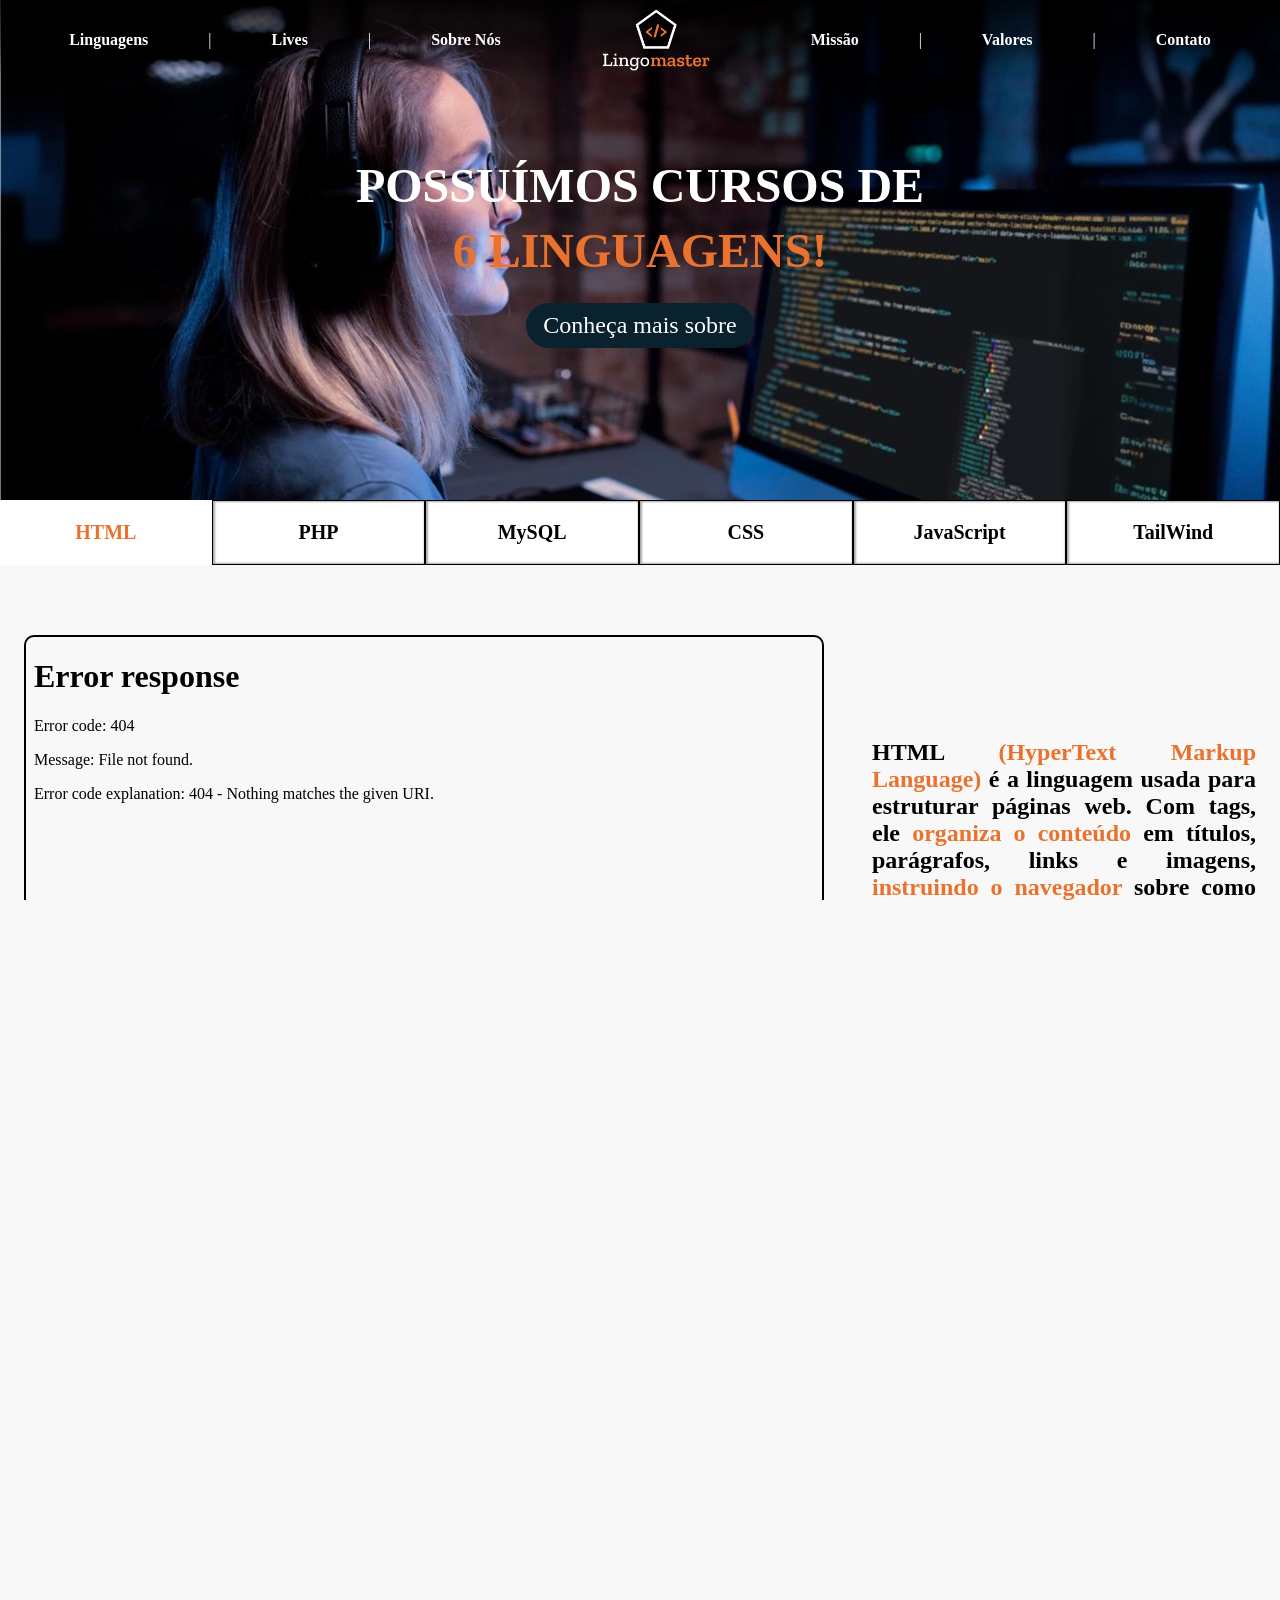
==== index.html @ 3419f37d "falta_algumas_coisas" ====
<!DOCTYPE html>
<html lang="pt-br">
<head>
    <meta charset="UTF-8">
    <meta name="viewport" content="width=device-width, initial-scale=1.0">
    <title>Lingomaster</title>

    <style>
        /* Centraliza o contêiner no centro da página */
        .divider-container {
            display: flex;
            align-items: center;
            justify-content: center;
            width: 80%;
            margin: 20px auto; /* Centraliza a div horizontalmente na página */
        }

        /* Estilo da linha para unir ao fundo laranja da div central */
        .line {
            flex-grow: 1;
            height: 8px;
            background-color: #E9732E; /* Cor laranja da linha */
            margin: 0 -40px; /* Sobrepõe um pouco a div central */
        }

        /* Estilo do losango arredondado no centro */
        .center-text {
            padding: 20px 70px;
            color: white;
            font-weight: bold;
            font-size: 1.5rem;
            background-color: #E9732E;
            text-align: center;
            white-space: nowrap;

            /* Reduz a margem para unir com a linha */
            margin-left: -4px;
            margin-right: -4px;

            /* Define o formato de losango arredondado */
            clip-path: polygon(15% 50%, 25% 15%, 75% 15%, 85% 50%, 75% 85%, 25% 85%);
            border-radius: 20px; /* Arredonda as bordas para suavizar as pontas */
        }
    </style>

    <link rel="stylesheet" href="css/home.css">
    <link rel="stylesheet" href="css/carrossel_image.css">
</head>
<body>

<header>
    <nav class="navbar">
        <ul class="nav-links">
            <li><a href="#linguagens">Linguagens</a></li>
            <li>|</li>
            <li><a href="#lives">Lives</a></li>
            <li>|</li>
            <li><a href="#sobre-nos">Sobre Nós</a></li>
            <li><a class="logo_nav" href="#home"><img src="images/Logo%20vertical%20dark%20background.png" alt="Logo"></a></li>
            <li><a href="#missao">Missão</a></li>
            <li>|</li>
            <li><a href="#valores">Valores</a></li>
            <li>|</li>
            <li><a href="#contato">Contato</a></li>
        </ul>
    </nav>
</header>

<main>
    <div class="carousel1-container">
        <div id="carousel1-slide">
            <div class="carousel1-item">
                <img src="images/image-1.png" alt="Image 1" class="carousel1-image">
                <h2 style="color: white; font-weight: bold; font-size: 300%">POSSUÍMOS CURSOS DE</h2>
                <p style="color: #E9732E; font-weight: bold; font-size: 300%">6 LINGUAGENS!</p>
                <button onclick="location.href='#linguagens'" style="color: white; background-color: #09222E; margin-top: 20px; border: 0.5px solid #09222E; border-radius: 40px; font-size: 150%">Conheça mais sobre</button>
            </div>
            <div class="carousel1-item">
                <img src="images/image-2.jpg" alt="Image 2" class="carousel1-image">
                <h2 style="color: white; font-weight: bold; font-size: 300%">NÃO PERCA TEMPO E APRENDA A</h2>
                <p style="color: white; font-weight: bold; font-size: 300%">PROGRAMAR JÁ</p>
                <button onclick="location.href='#contato'" style="color: black; background-color: white; margin-top: 20px; border: 0.5px solid white; border-radius: 40px; font-size: 150%">Entre em contato</button>
            </div>
            <div class="carousel1-item">
                <img src="images/image-3.jpg" alt="Image 3" class="carousel1-image">
                <h2 style="color: white; font-weight: bold; font-size: 300%">LIVE TODA TERÇA-FEIRA</h2>
                <p style="color: white; font-weight: bold; font-size: 300%">ÀS 19:00 NO NOSSO INSTAGRAM</p>
                <button onclick="location.href='#lives'" style="color: #E9732E; margin-top: 20px; font-size: 200%; text-decoration: underline; background-color: rgba(0, 0, 0, 0); border: none">Saiba mais</button>
            </div>
        </div>
    </div>

    <section id="linguagens">
        <div class="button-container">
            <button class="tech-button">HTML</button>
            <button class="tech-button">PHP</button>
            <button class="tech-button">MySQL</button>
            <button class="tech-button">CSS</button>
            <button class="tech-button">JavaScript</button>
            <button class="tech-button">TailWind</button>
        </div>

        <div class="container-cursos">
            <div class="cursos">
                <div class="curso-html">
                    <iframe src="videos/video-html.mp4"                            title="YouTube video player"
                            frameborder="0"
                            allow="accelerometer; autoplay; clipboard-write; encrypted-media; gyroscope; picture-in-picture; web-share"
                            referrerpolicy="strict-origin-when-cross-origin"
                            allowfullscreen>
                    </iframe>

                    <p>
                        <span>HTML</span> <span class="highlight">(HyperText Markup Language)</span> é a linguagem usada para estruturar páginas web. Com tags, ele <span class="highlight">organiza o conteúdo</span> em títulos, parágrafos, links e imagens, <span class="highlight">instruindo o navegador</span> sobre como exibir cada elemento. <span class="highlight">Trabalha junto com CSS</span>, para estilo, e <span class="highlight">JavaScript</span>, para interatividade.
                    </p>
                </div>
                <div class="curso-php">
                    <iframe src="videos/video-php.mp4"
                            title="YouTube video player"
                            frameborder="0"
                            allow="accelerometer; autoplay; clipboard-write; encrypted-media; gyroscope; picture-in-picture; web-share"
                            referrerpolicy="strict-origin-when-cross-origin"
                            allowfullscreen>
                    </iframe>

                    <p>
                        <span>PHP</span> <span class="highlight">(PHP: Hypertext Preprocessor)</span> é uma linguagem de programação amplamente usada para desenvolvimento web. Ela <span class="highlight">permite a criação de páginas dinâmicas</span>, interagindo com bancos de dados e manipulando dados do servidor. O PHP é <span class="highlight">executado no lado do servidor</span>, gerando HTML que é enviado para o navegador. Ele <span class="highlight">trabalha bem com MySQL</span> para armazenamento de dados e pode ser combinado com <span class="highlight">HTML, CSS e JavaScript</span> para criar aplicações web completas.
                    </p>
                </div>
                <div class="curso-mysql">
                    <iframe src="videos/video-mysql.mp4"
                            title="YouTube video player"
                            frameborder="0"
                            allow="accelerometer; autoplay; clipboard-write; encrypted-media; gyroscope; picture-in-picture; web-share"
                            referrerpolicy="strict-origin-when-cross-origin"
                            allowfullscreen>
                    </iframe>

                    <p>
                        <span>MySQL</span> <span class="highlight">(Structured Query Language)</span> é um sistema de gerenciamento de banco de dados relacional. Ele <span class="highlight">armazena e organiza dados</span>, permitindo consultas rápidas e eficientes. O MySQL é <span class="highlight">amplamente utilizado em aplicações web</span>, oferecendo suporte para grandes volumes de informações. Ele <span class="highlight">funciona bem com linguagens como PHP</span>, permitindo que sites dinâmicos sejam criados e gerenciados. Além disso, <span class="highlight">suporta comandos SQL</span> para manipulação e consulta de dados.
                    </p>
                </div>
                <div class="curso-css">
                    <iframe src="videos/video-css.mp4" title="YouTube video player" frameborder="0" allow="accelerometer; autoplay; clipboard-write; encrypted-media; gyroscope; picture-in-picture; web-share" referrerpolicy="strict-origin-when-cross-origin" allowfullscreen></iframe>
                    <p>
                        <span>CSS</span> <span class="highlight">(Cascading Style Sheets)</span> é a linguagem usada para <span class="highlight">estilizar páginas web</span>. Ele permite definir <span class="highlight">cores, fontes, espaçamentos e layouts</span>, separando a estrutura do conteúdo, definida em HTML, da apresentação visual. O CSS <span class="highlight">trabalha com seletores</span> para aplicar estilos a elementos específicos e <span class="highlight">suporta responsividade</span>, garantindo que o site seja exibido corretamente em diferentes dispositivos.
                    </p>
                </div>
                <div class="curso-javascript">
                    <iframe src="videos/video-js.mp4"
                            title="YouTube video player"
                            frameborder="0"
                            allow="accelerometer; autoplay; clipboard-write; encrypted-media; gyroscope; picture-in-picture; web-share"
                            referrerpolicy="strict-origin-when-cross-origin"
                            allowfullscreen>
                    </iframe>

                    <p>
                        <span>JavaScript</span> <span class="highlight">(JS)</span> é uma linguagem de programação que <span class="highlight">adiciona interatividade às páginas web</span>. Ele permite <span class="highlight">manipular o DOM</span>, respondendo a eventos como cliques e pressionamentos de tecla. JavaScript <span class="highlight">trabalha junto com HTML e CSS</span> para criar experiências web dinâmicas e <span class="highlight">suporta frameworks como React e Angular</span>, facilitando o desenvolvimento de aplicações complexas. Além disso, <span class="highlight">pode ser executado tanto no navegador quanto no servidor</span> com Node.js.
                    </p>
                </div>
                <div class="curso-tailwind">
                    <iframe src="videos/video-tailwind.mp4"
                            title="YouTube video player"
                            frameborder="0"
                            allow="accelerometer; autoplay; clipboard-write; encrypted-media; gyroscope; picture-in-picture; web-share"
                            referrerpolicy="strict-origin-when-cross-origin"
                            allowfullscreen>
                    </iframe>

                    <p>
                        <span class="highlight">Tailwind</span> é um <span class="highlight">framework    utilitário para CSS</span> que permite criar designs modernos diretamente no HTML. Ele <span class="highlight">oferece classes prontas</span> para estilizar elementos sem a necessidade de escrever CSS personalizado. Com Tailwind, você pode <span class="highlight">personalizar rapidamente layouts e estilos</span>, garantindo consistência e produtividade. Além disso, ele <span class="highlight">suporta temas customizáveis</span> e <span class="highlight">facilita a criação de interfaces responsivas</span>.
                    </p>
                </div>
            </div>
        </div>
    </section>


    <section id="lives">
        <div class="divider-container">
            <div class="line"></div>
            <div class="center-text" style="font-size: 240%">LIVES</div>
            <div class="line"></div>
        </div>

        <div class="carousel2-container">
            <button class="carousel2-btn prev" onclick="prevSlide2()">&#10094;</button>
            <div class="carousel2-slide" id="carouselSlide2"></div>
            <button class="carousel2-btn next" onclick="nextSlide2()">&#10095;</button>
        </div>
    </section>

    <section id="sobre-nos">
        <div class="section-header">
            <hr class="line-left">
            <h2>SOBRE NÓS</h2>
            <hr class="line-right">
        </div>

        <div class="image-fundadores">
            <div class="imagem-fundador">
                <img src="images/luis.JPG" alt="Luiz">
                <p>LUIZ</p>
            </div>

            <div class="imagem-preenchimento">
                <img src="images/Logo%20light%20background.png" alt="Preenchimento">
            </div>

            <div class="imagem-preenchimento2">
                <img src="images/Logo%20light%20background.png" alt="Preenchimento">
            </div>

            <div class="imagem-fundador2">
                <img src="images/gabriel.JPG" alt="Gabriel">
                <p>GABRIEL</p>
            </div>
        </div>

        <p class="irmaos-p">A <span class="highlight">Lingomaster</span> foi fundada pelos irmãos <span class="highlight"> Gabriel</span> e <span class="highlight"> Luiz </span>, unidos pela paixão pela tecnologia e pela missão de tornar a programação acessível a todos. O projeto <span class="highlight"> começou no Instagram </span>, onde compartilharam dicas e tutoriais, e hoje se expande para uma plataforma completa, oferecendo <span class="highlight">cursos, mentorias  </span> e <span class="highlight"> materiais exclusivos </span>. Mais do que uma escola de programação, a Lingomaster é uma comunidade dedicada ao <span class="highlight">desenvolvimento pessoal</span> e <span class="highlight">profissional</span>, promovendo o crescimento e a evolução contínua de seus membros em cada etapa da jornada.</p>
    </section>

    <section id="missao">
        <div class="missao-container">
            <div class="fundo-esquerda">
                <div class="seta-esquerda">
                    <span>&lt;</span>
                </div>
            </div>

            <h1 class="titulo-missao">MISSÃO</h1>

            <div class="fundo-direita">
                <div class="seta-direita">
                    <span>&gt;</span>
                </div>
            </div>
        </div>
        
        <div class="conteudo-missao">
            <div class="p-missao">
                <p>Na <span class="highlight">Ligonmaster</span> , nossa missão é <span class="highlight">capacitar alunos para o mercado</span> de tecnologia, oferecendo um aprendizado <span class="highlight">acessível e prático</span> que desenvolve habilidades técnicas e interpessoais. Buscamos ser <span class="highlight">referência no ensino de programação</span>, formando <span class="highlight">profissionais qualificados</span> e preparados para os desafios do futuro digital.</p>
            </div>
            <div class="div-img-missao">
                <img class='img-missao' src="images/image-misaso.jpg">
            </div>
        </div>

    </section>

    <section id="valores">
        <div class="valores-container">
            <div class="valor">
                <h2>Inovação</h2>
                <p>Sempre buscando novas formas de ensinar e adaptar as tecnologias mais recentes.</p>
            </div>

            <div class="valor">
                <h2>Qualidade</h2>
                <p>Comprometimento com a excelência no ensino, garantindo que nossos alunos adquiram conhecimentos sólidos.</p>
            </div>

            <div class="valor">
                <h2>Colaboração</h2>
                <p>Acreditamos no poder da troca de ideias e da cooperação entre alunos e professores.</p>
            </div>

            <div class="valor">
                <h2>Acessibilidade</h2>
                <p>Tornar a educação em programação disponível para todos, independentemente do nível de conhecimento prévio.</p>
            </div>

            <div class="valor">
                <h2>Respeito</h2>
                <p>Valorizamos o respeito mútuo e a diversidade de ideias em nossas comunidades de aprendizado.</p>
            </div>
        </div>
    </section>

    <section id="depoimentos">
        <div class="banner-depoimentos">
            <h1>DEPOIMENTOS</h1>
        </div>

        <div class="navegacao-carrossel">
            <button class="prev" onclick="moverCarrossel(-1)">&#10094;</button>
            <div class="carrossel-container">
                <div class="carrossel">
                    <div class="item">
                        <h3>Manuella Koiama Fujino</h3>
                        <hr>
                        <p>Lorem ipsum dolor sit amet, consectetur adipiscing elit. In tempor ut magna non scelerisque. Nunc eleifend massa id lorem laoreet, a bibendum quam ultricies. Nam volutpat consequat condimentum. Pellentesque placerat nunc orci, at maximus ex vulputate non.</p>
                    </div>
                    <div class="item">
                        <h3>Yuri Alberto</h3>
                        <hr>
                        <p>Lorem ipsum dolor sit amet, consectetur adipiscing elit. In tempor ut magna non scelerisque. Nunc eleifend massa id lorem laoreet, a bibendum quam ultricies. Nam volutpat consequat condimentum. Pellentesque placerat nunc orci, at maximus ex vulputate non.</p>
                    </div>
                    <div class="item">
                        <h3>Victor Coronado</h3>
                        <hr>
                        <p>Lorem ipsum dolor sit amet, consectetur adipiscing elit. In tempor ut magna non scelerisque. Nunc eleifend massa id lorem laoreet, a bibendum quam ultricies. Nam volutpat consequat condimentum. Pellentesque placerat nunc orci, at maximus ex vulputate non.</p>
                    </div>
                    <div class="item">
                        <h3>João Silva</h3>
                        <hr>
                        <p>Lorem ipsum dolor sit amet, consectetur adipiscing elit. In tempor ut magna non scelerisque. Nunc eleifend massa id lorem laoreet, a bibendum quam ultricies. Nam volutpat consequat condimentum. Pellentesque placerat nunc orci, at maximus ex vulputate non.</p>
                    </div>
                    <div class="item">
                        <h3>Ana Pereira</h3>
                        <hr>
                        <p>Lorem ipsum dolor sit amet, consectetur adipiscing elit. In tempor ut magna non scelerisque. Nunc eleifend massa id lorem laoreet, a bibendum quam ultricies. Nam volutpat consequat condimentum. Pellentesque placerat nunc orci, at maximus ex vulputate non.</p>
                    </div>
                    <div class="item">
                        <h3>Carlos Eduardo</h3>
                        <hr>
                        <p>Lorem ipsum dolor sit amet, consectetur adipiscing elit. In tempor ut magna non scelerisque. Nunc eleifend massa id lorem laoreet, a bibendum quam ultricies. Nam volutpat consequat condimentum. Pellentesque placerat nunc orci, at maximus ex vulputate non.</p>
                    </div>
                    <div class="item">
                        <h3>Mariana Lima</h3>
                        <hr>
                        <p>Lorem ipsum dolor sit amet, consectetur adipiscing elit. In tempor ut magna non scelerisque. Nunc eleifend massa id lorem laoreet, a bibendum quam ultricies. Nam volutpat consequat condimentum. Pellentesque placerat nunc orci, at maximus ex vulputate non..</p>
                    </div>
                </div>
            </div>
            <button class="next" onclick="moverCarrossel(1)">&#10095;</button>
        </div>
    </section>
</main>

<footer class="footer">
    <section id="contato">
        <div class="footer-container">
            <div class="contact-box">
                <div class="contact-item">
                    <img src="images/email-icon.png" alt="Email Icon" class="contact-icon">
                    <div>
                        <h4 class="contact-title">E-MAIL</h4>
                        <p class="contact-text">lingomaster@jrfei.com.br</p>
                    </div>
                </div>
                <div class="divider"></div>
                <div class="contact-item">
                    <img src="images/instagram-icon.png" alt="Instagram Icon" class="contact-icon">
                    <div>
                        <h4 class="contact-title">INSTAGRAM</h4>
                        <p class="contact-text">@lingomaster</p>
                    </div>
                </div>
            </div>
            <div class="footer-bottom">
                <p class="footer-rights">Todos os direitos reservados à Lingoamaster</p>
                <span class="footer-credit">Desenvolvido por <strong>JRFEI</strong></span>
                <img src="images/logojrfei.png">
            </div>

            <div class="footer-lock">
                <a href="pages/login.html"><img src="images/cadeado.png" alt="Ícone de Cadeado"></a>
            </div>
        </div>
    </section>
</footer>


<script src="javascript/carrossel.js" defer></script>
<script src="javascript/carrosel_image.js"></script>
<script src="javascript/onclick.js"></script>
<script src="javascript/animated.js"></script>
<script src="javascript/irmaos_animations.js"></script>
</body>
</html>
---- css/home.css ----
* {
    margin: 0;
    padding: 0;
    box-sizing: border-box;
    font-family: "Zilla Slab", serif;
}

p{
    font-size: 24px;
    color: black;
    text-align: justify ;
    font-weight: bold;
}

.highlight {
    color: #E9732E;
    font-weight: bold;
}

html, body {
    height: 100%;
    overflow-x: hidden;
}

/* Header e Navbar */
header {
    width: 100%;
    z-index: 10;
    background: linear-gradient(to bottom, rgba(0, 0, 0, 0.8), rgba(0, 0, 0, 0.5), rgba(0, 0, 0, 0));
    color: white;
    display: flex;
    justify-content: center;
    align-items: center;
    height: 80px; /* Altura fixa do header */
    position: fixed; /* Define o header como fixo para sobrepor o carrossel */
    top: 0;
}

.navbar {
    display: flex;
    justify-content: center;
    align-items: center;
    width: 100%;
}

.nav-links {
    display: flex;
    justify-content: center;
    align-items: center;
    list-style: none;
    gap: 20px;
}

.nav-links li {
    display: flex;
    align-items: center;
    margin-left: 20px;
    margin-right: 20px;
}

.nav-links a {
    color: white;
    text-decoration: none;
    font-weight: bold;
    padding: 0;
    transition: color 0.3s;
}

.nav-links a:hover {
    color: #ddd;
}

.logo_nav {
    display: flex;
    align-items: center;
    margin: 0 15px;
}

.logo_nav img {
    height: 160px;
    vertical-align: middle;
}

/* Carrossel 1 */
.carousel1-container {
    position: relative;
    width: 100vw;
    height: 500px; /* Ajusta altura para compensar o header fixo */
    overflow: hidden;
    display: flex;
    align-items: center;
    justify-content: center;
}

#carousel1-slide {
    display: flex;
    width: 100%;
    height: 500px;
    transition: transform 0.5s ease;
}

.carousel1-item {
    min-width: 100%;
    height: 100%;
    display: flex;
    flex-direction: column;
    align-items: center;
    justify-content: center;
    position: relative;
    text-align: center;
}

.carousel1-image {
    width: 100%;
    height: 100%;
    object-fit: cover;
    position: absolute;
    top: 0;
    left: 0;
    z-index: -1;
}

.carousel1-item h2,
.carousel1-item p {
    position: relative;
    z-index: 1;
    color: white;
    margin: 5px 0;
}

.carousel1-item h2 {
    font-size: 1.8rem;
}

.carousel1-item p {
    font-size: 1rem;
    max-width: 80%;
}

.carousel1-item button {
    padding: 8px 16px;
    cursor: pointer;
    transition: background-color 0.3s ease;
}

.carousel1-item button:hover {
    background-color: #ddd;
}

/* Botões de navegação do Carrossel 1 */
.carousel1-btn {
    position: absolute;
    top: 50%;
    transform: translateY(-50%);
    background-color: rgba(0, 0, 0, 0.5);
    border: none;
    color: white;
    font-size: 24px;
    cursor: pointer;
    padding: 10px;
    border-radius: 50%;
    z-index: 10;
}

.carousel1-btn.prev {
    left: 10px;
}

.carousel1-btn.next {
    right: 10px;
}

.carousel1-btn:hover {
    background-color: rgba(0, 0, 0, 0.8);
}

/* Outros Estilos */
.button-container {
    display: flex;
    width: 100%;
}

.tech-button {
    flex: 1;
    padding: 20px 0;
    background-color: white;
    color: black;
    font-size: 20px;
    font-weight: bold;
    text-align: center;
    cursor: pointer;
    transition: background-color 0.5s;
    border: 1px solid black;
    box-shadow: inset 1px 0 2px 1px darkgray;
}

.tech-button.active {
    color: #E9732E;
    border: none;
    box-shadow: none;
}

@media (max-width: 768px) {
    .navbar {
        flex-direction: column;
    }
    .nav-links {
        flex-direction: column;
        margin: 10px 0;
    }
    .nav-links li {
        margin: 5px 0;
    }
    .logo_nav img {
        margin: 15px 0;
    }
}

/* Estilos para cursos */
.container-cursos {
    width: 100%;
    height: 450px;
    margin-top: 70px;
    margin-bottom: 70px;
}

.curso-html,
.curso-php,
.curso-mysql,
.curso-css,
.curso-javascript,
.curso-tailwind {
    display: flex;
    justify-content: space-around;
    text-align: center;
    align-items: center;
}

.curso-html p,
.curso-php p,
.curso-mysql p,
.curso-css p,
.curso-javascript p,
.curso-tailwind p {
    width: 30%;
}

/* Estilos do iframe */
iframe {
    border: 2px solid black;
    border-radius: 10px;
    width: 800px;
    height: 450px;
}

body {
    font-family: Arial, sans-serif;
    margin: 0;
    padding: 0;
    background-color: #f5f5f5;
}

.section-header {
    display: flex;
    align-items: center;
    justify-content: center;
    background-color: white;
    padding: 20px;
    text-align: center;
}

.section-header h2 {
    font-size: 36px;
    font-weight: bold;
    margin: 0 20px;
    color: #000;
}

.line-left, .line-right {
    height: 8px;
    width: 37%;
    border: 2px solid #E9732E;
    background-color: #E9732E;
    margin: 0;
}

.line-left {
    margin-right: 10px;
}

.line-right {
    margin-left: 10px;
}

.image-fundadores {
    display: flex;
    justify-content: space-between;
    align-items: flex-start;
    padding: 0;
    margin: 0;
    width: 100%;
}

.imagem-fundador, .imagem-fundador2 {
    text-align: center;
    width: 50%; /* Cada imagem ocupa 50% inicialmente */
    position: relative;
    transition: width 0.8s ease-in-out, opacity 0.8s ease-in-out; /* Suaviza largura e opacidade */
    overflow: hidden;
}

.imagem-fundador img, .imagem-fundador2 img {
    width: 100%;
    height: 600px; /* Altura fixa */
    object-fit: cover; /* Evita distorção */
}

.imagem-fundador p, .imagem-fundador2 p {
    position: relative;
    top: -120px;
    font-size: 65px;
    font-weight: bold;
    color: white;
    display: inline-block;
}

.imagem-preenchimento, .imagem-preenchimento2 {
    width: 0%; /* Inicialmente não ocupa espaço */
    overflow: hidden;
    transition: width 0.8s ease-in-out, opacity 0.8s ease-in-out; /* Suaviza expansão e desaparecimento */
    opacity: 0; /* Invisível inicialmente */
}

.imagem-preenchimento img, .imagem-preenchimento2 img {
    width: 100%;
    height: 600px;
    object-fit: cover;
}

.imagem-fundador.hidden, .imagem-fundador2.hidden {
    opacity: 0; /* Esconde a imagem oposta */
    pointer-events: none; /* Remove a interação */
    transition: opacity 0.8s ease-in-out; /* Suaviza desaparecimento */
}

.imagem-fundador.expanded, .imagem-fundador2.expanded {
    width: 100%; /* Expande a imagem focada */
}

.imagem-preenchimento.active, .imagem-preenchimento2.active {
    width: 50%; /* Preenche o lado oposto */
    opacity: 1; /* Torna visível suavemente */
}

.irmaos-p{
    display: block;
    position: relative;
    width: 80%;
    text-align: justify;
    font-weight: bold;
    font-size: 24px;
    left: 10%;
}

/* Contêiner principal */
.missao-container {
    display: flex;
    align-items: center;
    justify-content: center;
    width: 100%;
    margin-top: 50px;
    position: relative;
}

/* Fundo preto da esquerda */
.fundo-esquerda {
    background-color: black;
    width: 20%; /* Largura ajustável do fundo preto da esquerda */
    height: 60px; /* Altura do fundo preto */
    display: flex;
    align-items: center;
    justify-content: end;
}

/* Fundo preto da direita */
.fundo-direita {
    background-color: black;
    width: 60%; /* Largura ajustável do fundo preto da direita */
    height: 60px; /* Altura do fundo preto */
    display: flex;
    align-items: center;
    justify-content: start;
}

/* Estilo do título */
.titulo-missao {
    font-size: 85px;
    font-weight: bold;
    color: black; /* Cor do texto do título */
    text-align: center;
}

/* Estilo das setas */
.seta-direita span {
    color: #E9732E; /* Cor laranja das setas */
    font-size: 30px; /* Tamanho das setas */
    font-weight: bold;
    margin-left: 30px;
}

.seta-esquerda span{
    color: #E9732E; /* Cor laranja das setas */
    font-size: 30px; /* Tamanho das setas */
    font-weight: bold;
    margin-right: 30px;
}

.conteudo-missao {
    display: flex; /* Alinha elementos lado a lado */
    align-items: center; /* Centraliza verticalmente */
    justify-content: center; /* Centraliza horizontalmente o conjunto */
    margin: -54px -28px -64px;
}

.conteudo-missao div {
    display: flex;
    justify-content: center;
}

.conteudo-missao p{
    text-align: justify;
    width: 70%;
}

.p-missao{
    width: 60%;
}

.div-img-missao {
    display: flex;
    justify-content: center;
    align-items: center;
}

.img-missao {
    width: 100%;
    height: 450px;
    border-radius: 0 0 0 210px;
    object-fit: cover; /* Garante que a imagem preencha o contêiner sem distorção */
}

body {
    font-family: 'Arial', sans-serif;
    margin: 0;
    padding: 0;
    background-color: #f8f8f8;
}

.valores-container {
    width: 80%;
    margin: 5% auto;
}

.valor {
    display: flex;
    justify-content: space-between;
    align-items: flex-start;
    padding: 20px 0;
    border-bottom: 6px solid black; /* Linha horizontal entre os blocos */
}

.valor h2 {
    font-size: 3rem;
    font-weight: bold;
    margin: 0;
}

.valor p {
    max-width: 60%;
    text-align: justify;
    font-size: 1.7rem;
    margin: 0;
    line-height: 1.5;
}

.banner-depoimentos {
    background-color: #09222E; /* Cor de fundo */
    color: white; /* Cor do texto */
    text-align: center; /* Centraliza o texto */
    padding: 20px 0; /* Espaçamento vertical */
    font-family: Arial, sans-serif; /* Fonte */
    margin-bottom: 30px;
}

.banner-depoimentos h1 {
    font-size: 3rem; /* Tamanho do texto */
    font-weight: bold; /* Deixa o texto em negrito */
    margin: 0; /* Remove margens */
}

.navegacao-carrossel {
    display: flex;
    align-items: center;
    justify-content: center;
    position: relative;
    width: 100%;
    max-width: 960px;
    margin: 0 auto;
}

.navegacao-carrossel {
    display: flex;
    align-items: center;
    justify-content: center;
    position: relative;
    width: 100%;
    max-width: 960px;
    margin: 0 auto;
}

.carrossel-container {
    overflow: hidden; /* Garante que apenas 3 itens sejam visíveis */
    padding: 40px 0;
    border-radius: 12px;
    box-shadow: 0 4px 10px rgba(0, 0, 0, 0.1);
    width: 100%;
}

.carrossel {
    display: flex;
    transition: transform 0.5s ease-in-out;
    gap: 20px; /* Espaçamento uniforme entre os itens */
    padding-left: calc((100% - (300px * 3 + 40px)) / 2); /* Centraliza os itens */
    padding-right: calc((100% - (300px * 3 + 40px)) / 2); /* Garante a mesma margem à direita */
}

.item {
    flex: 0 0 300px; /* Largura fixa para cada item */
    text-align: center;
    padding: 20px;
    background-color: #ffffff;
    border: solid black 5px;
    transition: transform 0.5s ease, opacity 0.5s ease;
}

/* Botões de navegação */
.prev, .next {
    background-color: #09222E;
    color: white;
    font-size: 1.5rem;
    border: none;
    padding: 10px;
    cursor: pointer;
    position: absolute;
    top: 50%;
    transform: translateY(-50%);
    z-index: 10;
    border-radius: 50%;
    width: 40px;
    height: 40px;
    display: flex;
    align-items: center;
    justify-content: center;
    transition: background-color 0.3s;
}

.prev {
    left: -60px; /* Fora do contêiner à esquerda */
}

.next {
    right: -60px; /* Fora do contêiner à direita */
}

hr{
    color: black;
    background-color: black;
    height: 6px;
}

.footer {
    background: linear-gradient(180deg, #09222E 0%, #000000 100%);
    color: #ffffff;
    padding: 40px 20px;
    text-align: center;
    font-family: Arial, sans-serif;
    margin-top: 40px;
}

.footer-container {
    max-width: 960px;
    margin: 0 auto;
}

/* Bloco de contato (E-mail e Instagram) */
.contact-box {
    display: flex;
    justify-content: space-between;
    align-items: center;
    padding: 20px 120px;
    border-radius: 12px;
    margin-bottom: 20px;
}

.contact-item {
    display: flex;
    align-items: center;
}

.contact-icon {
    width: 40px;
    height: 40px;
    margin-right: 15px;
}

.contact-title {
    font-size: 16px;
    font-weight: bold;
    margin: 0;
}

.contact-text {
    font-size: 14px;
    margin: 0;
    color: #d1d5db;
}

.divider {
    height: 50px;
    width: 1px;
    background-color: rgba(255, 255, 255, 0.2);
}

/* Footer inferior com créditos */
.footer-bottom {
    display: flex;
    justify-content: center; /* Centraliza os itens horizontalmente */
    align-items: center; /* Centraliza os itens verticalmente */
    gap: 15px; /* Espaçamento uniforme entre todos os itens */
    color: white;
    font-size: 14px;
    border-top: 1px solid rgba(255, 255, 255, 0.2);
    padding-top: 10px;
}

.footer-rights {
    margin: 0;
}

.footer-credit {
    font-size: 14px;
}

.footer-credit strong {
    color: #ffffff;
}

.footer-bottom img {
    width: 30px; /* Ajusta o tamanho do logotipo */
    height: auto;
    margin: 0;
}

footer p {
    color: white;
}

/* Fundo degradê do footer */
.footer {
    background: linear-gradient(180deg, #09222E 0%, #000000 100%);
    color: #ffffff;
    padding: 40px 20px;
    text-align: center;
    font-family: Arial, sans-serif;
    margin-top: 40px;
    position: relative; /* Para posicionamento absoluto do cadeado funcionar */
}

.footer-container {
    max-width: 960px;
    margin: 0 auto;
}

/* Ícone de cadeado fixo no canto inferior direito do footer */
.footer-lock {
    position: absolute; /* Posiciona dentro do footer */
    bottom: 20px; /* Distância da parte inferior do footer */
    right: 20px; /* Distância da borda direita do footer */
    width: 60px;
    height: 60px;
    background-color: #09222E; /* Fundo escuro com transparência */
    border-radius: 50%; /* Forma circular */
    display: flex;
    align-items: center;
    justify-content: center;
    text-decoration: none; /* Remove sublinhado do link */
    z-index: 10; /* Garante que o ícone fique acima de outros elementos do footer */
    transition: background-color 0.3s ease;
}

.footer-lock:hover {
    background-color: white; /* Fundo escurece ao passar o mouse */
}

.footer-lock img {
    width: 30px; /* Ajusta o tamanho do ícone */
    height: auto;
}

/* Outros estilos já definidos permanecem iguais */
.contact-box { /* Estilo existente */ }
.footer-bottom { /* Estilo existente */ }
---- css/carrossel_image.css ----
/* Centraliza e estiliza o contêiner do carrossel 2 */
.carousel2-container {
    position: relative;
    width: 100vw;
    height: 45vw;
    overflow: hidden;
    display: flex;
    align-items: center;
    justify-content: center;
}

/* Área de slides do carrossel 2 */
.carousel2-slide {
    display: flex;
    width: 100%;
    height: 100%;
    transition: transform 0.5s ease;
}

/* Slide individual do carrossel 2 */
.carousel2-item {
    min-width: 100%;
    height: 100%;
    display: flex;
    flex-direction: column;
    align-items: center;
    justify-content: center;
    position: relative;
    text-align: center;
}

.carousel2-image {
    width: 100%;
    height: 100%;
    object-fit: cover;
    position: absolute;
    top: 0;
    left: 0;
    z-index: -1;
}

.carousel2-item h2,
.carousel2-item p {
    position: relative;
    z-index: 1;
    color: white;
    margin: 5px 0;
}

.carousel2-item h2 {
    font-size: 1.8rem;
}

.carousel2-item p {
    font-size: 1rem;
    max-width: 80%;
}

.carousel2-item button {
    padding: 8px 16px;
    cursor: pointer;
    transition: background-color 0.3s ease;
}

.carousel2-item button:hover {
    background-color: #ddd;
}

/* Botões de navegação do carrossel 2 */
.carousel2-btn {
    position: absolute;
    top: 50%;
    transform: translateY(-50%);
    background-color: rgba(0, 0, 0, 0.5);
    border: none;
    color: white;
    font-size: 24px;
    cursor: pointer;
    padding: 10px;
    border-radius: 50%;
    z-index: 10;
}

.carousel2-btn.prev {
    left: 10px;
}

.carousel2-btn.next {
    right: 30px;
}

.carousel2-btn:hover {
    background-color: rgba(0, 0, 0, 0.8);
}
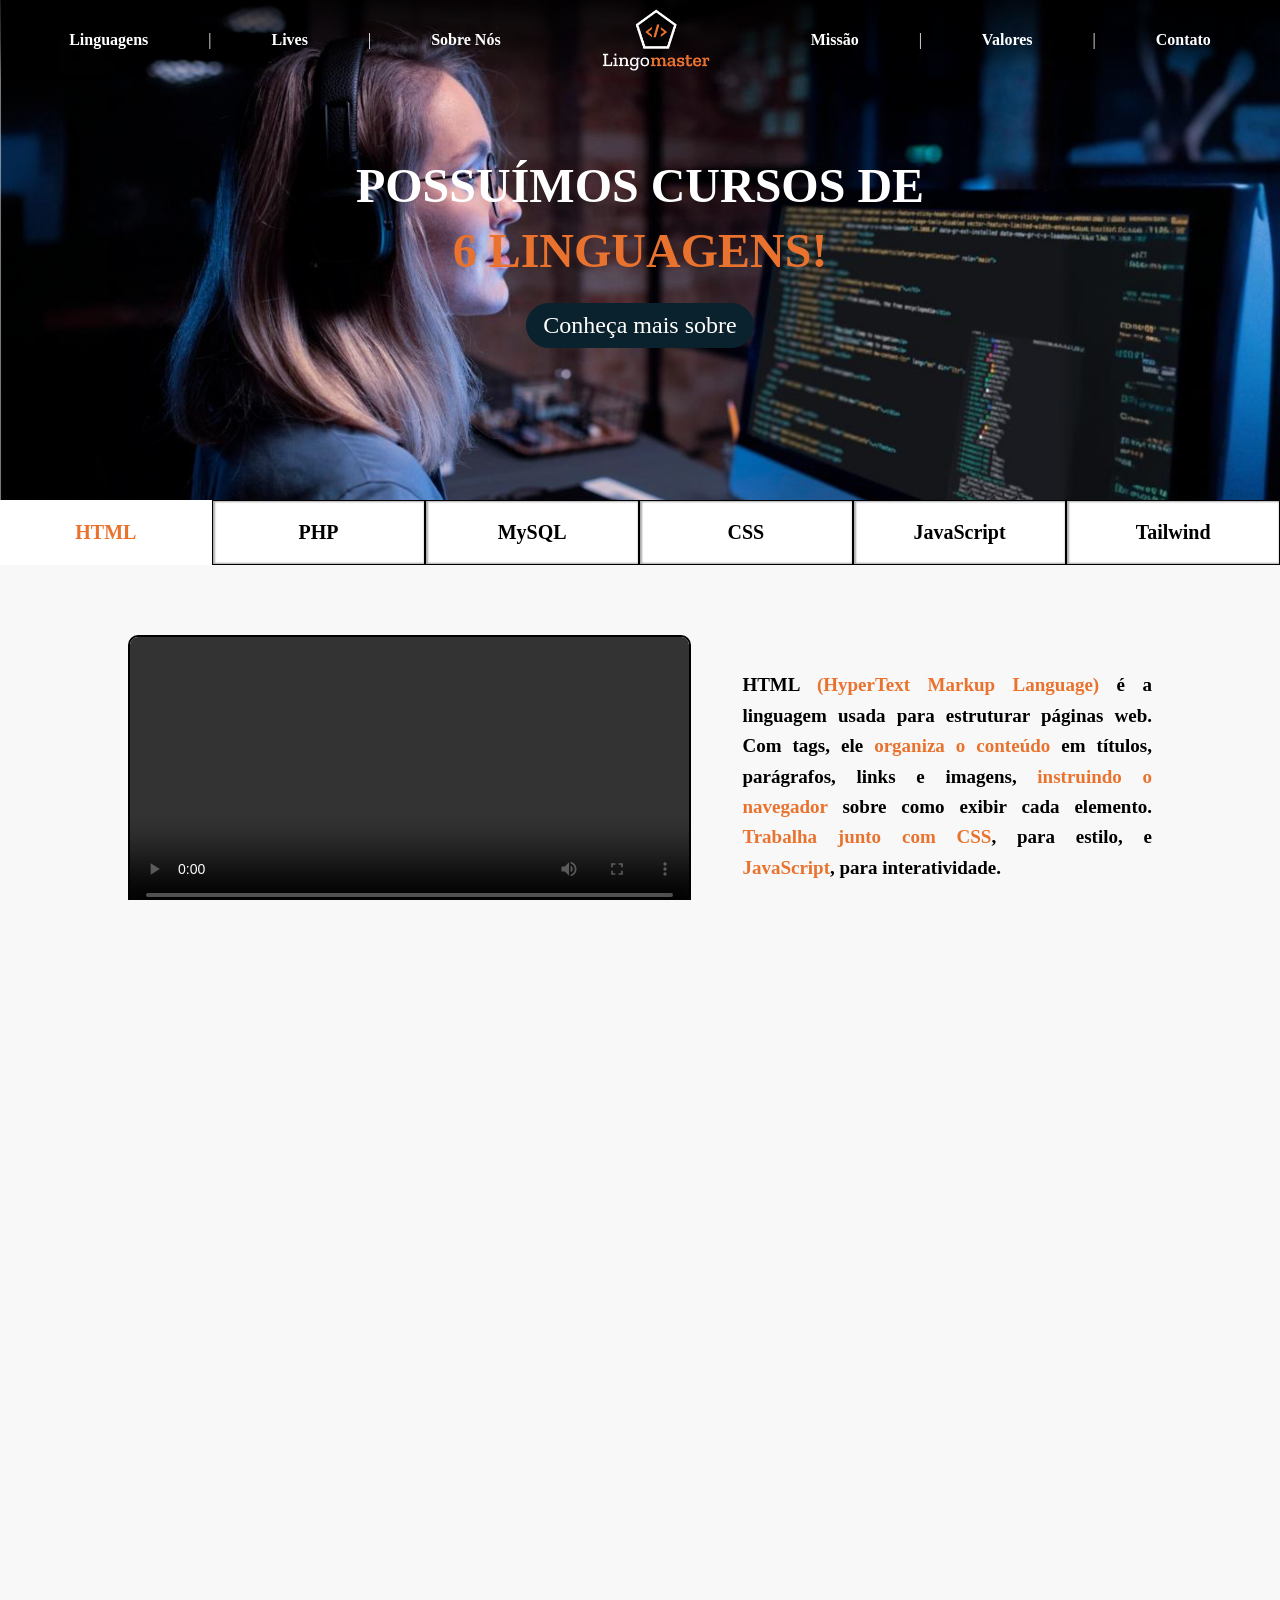
==== commit cf41f4b8: "final_tst" ====
--- a/index.html
+++ b/index.html
@@ -92,90 +92,78 @@
 
     <section id="linguagens">
         <div class="button-container">
-            <button class="tech-button">HTML</button>
+            <button class="tech-button active">HTML</button>
             <button class="tech-button">PHP</button>
             <button class="tech-button">MySQL</button>
             <button class="tech-button">CSS</button>
             <button class="tech-button">JavaScript</button>
-            <button class="tech-button">TailWind</button>
+            <button class="tech-button">Tailwind</button>
         </div>
 
         <div class="container-cursos">
             <div class="cursos">
                 <div class="curso-html">
-                    <iframe src="videos/video-html.mp4"                            title="YouTube video player"
-                            frameborder="0"
-                            allow="accelerometer; autoplay; clipboard-write; encrypted-media; gyroscope; picture-in-picture; web-share"
-                            referrerpolicy="strict-origin-when-cross-origin"
-                            allowfullscreen>
-                    </iframe>
-
+                    <video controls>
+                        <source src="videos/video-html.mp4" type="video/mp4">
+                        Seu navegador não suporta o elemento de vídeo.
+                    </video>
                     <p>
                         <span>HTML</span> <span class="highlight">(HyperText Markup Language)</span> é a linguagem usada para estruturar páginas web. Com tags, ele <span class="highlight">organiza o conteúdo</span> em títulos, parágrafos, links e imagens, <span class="highlight">instruindo o navegador</span> sobre como exibir cada elemento. <span class="highlight">Trabalha junto com CSS</span>, para estilo, e <span class="highlight">JavaScript</span>, para interatividade.
                     </p>
                 </div>
-                <div class="curso-php">
-                    <iframe src="videos/video-php.mp4"
-                            title="YouTube video player"
-                            frameborder="0"
-                            allow="accelerometer; autoplay; clipboard-write; encrypted-media; gyroscope; picture-in-picture; web-share"
-                            referrerpolicy="strict-origin-when-cross-origin"
-                            allowfullscreen>
-                    </iframe>
-
+
+                <div class="curso-php" style="display: none;">
+                    <video controls>
+                        <source src="videos/video-php.mp4" type="video/mp4">
+                        Seu navegador não suporta o elemento de vídeo.
+                    </video>
                     <p>
                         <span>PHP</span> <span class="highlight">(PHP: Hypertext Preprocessor)</span> é uma linguagem de programação amplamente usada para desenvolvimento web. Ela <span class="highlight">permite a criação de páginas dinâmicas</span>, interagindo com bancos de dados e manipulando dados do servidor. O PHP é <span class="highlight">executado no lado do servidor</span>, gerando HTML que é enviado para o navegador. Ele <span class="highlight">trabalha bem com MySQL</span> para armazenamento de dados e pode ser combinado com <span class="highlight">HTML, CSS e JavaScript</span> para criar aplicações web completas.
                     </p>
                 </div>
-                <div class="curso-mysql">
-                    <iframe src="videos/video-mysql.mp4"
-                            title="YouTube video player"
-                            frameborder="0"
-                            allow="accelerometer; autoplay; clipboard-write; encrypted-media; gyroscope; picture-in-picture; web-share"
-                            referrerpolicy="strict-origin-when-cross-origin"
-                            allowfullscreen>
-                    </iframe>
-
+
+                <div class="curso-mysql" style="display: none;">
+                    <video controls>
+                        <source src="videos/video-mysql.mp4" type="video/mp4">
+                        Seu navegador não suporta o elemento de vídeo.
+                    </video>
                     <p>
                         <span>MySQL</span> <span class="highlight">(Structured Query Language)</span> é um sistema de gerenciamento de banco de dados relacional. Ele <span class="highlight">armazena e organiza dados</span>, permitindo consultas rápidas e eficientes. O MySQL é <span class="highlight">amplamente utilizado em aplicações web</span>, oferecendo suporte para grandes volumes de informações. Ele <span class="highlight">funciona bem com linguagens como PHP</span>, permitindo que sites dinâmicos sejam criados e gerenciados. Além disso, <span class="highlight">suporta comandos SQL</span> para manipulação e consulta de dados.
                     </p>
                 </div>
-                <div class="curso-css">
-                    <iframe src="videos/video-css.mp4" title="YouTube video player" frameborder="0" allow="accelerometer; autoplay; clipboard-write; encrypted-media; gyroscope; picture-in-picture; web-share" referrerpolicy="strict-origin-when-cross-origin" allowfullscreen></iframe>
+
+                <div class="curso-css" style="display: none;">
+                    <video controls>
+                        <source src="videos/video-css.mp4" type="video/mp4">
+                        Seu navegador não suporta o elemento de vídeo.
+                    </video>
                     <p>
                         <span>CSS</span> <span class="highlight">(Cascading Style Sheets)</span> é a linguagem usada para <span class="highlight">estilizar páginas web</span>. Ele permite definir <span class="highlight">cores, fontes, espaçamentos e layouts</span>, separando a estrutura do conteúdo, definida em HTML, da apresentação visual. O CSS <span class="highlight">trabalha com seletores</span> para aplicar estilos a elementos específicos e <span class="highlight">suporta responsividade</span>, garantindo que o site seja exibido corretamente em diferentes dispositivos.
                     </p>
                 </div>
-                <div class="curso-javascript">
-                    <iframe src="videos/video-js.mp4"
-                            title="YouTube video player"
-                            frameborder="0"
-                            allow="accelerometer; autoplay; clipboard-write; encrypted-media; gyroscope; picture-in-picture; web-share"
-                            referrerpolicy="strict-origin-when-cross-origin"
-                            allowfullscreen>
-                    </iframe>
-
+
+                <div class="curso-javascript" style="display: none;">
+                    <video controls>
+                        <source src="videos/video-js.mp4" type="video/mp4">
+                        Seu navegador não suporta o elemento de vídeo.
+                    </video>
                     <p>
                         <span>JavaScript</span> <span class="highlight">(JS)</span> é uma linguagem de programação que <span class="highlight">adiciona interatividade às páginas web</span>. Ele permite <span class="highlight">manipular o DOM</span>, respondendo a eventos como cliques e pressionamentos de tecla. JavaScript <span class="highlight">trabalha junto com HTML e CSS</span> para criar experiências web dinâmicas e <span class="highlight">suporta frameworks como React e Angular</span>, facilitando o desenvolvimento de aplicações complexas. Além disso, <span class="highlight">pode ser executado tanto no navegador quanto no servidor</span> com Node.js.
                     </p>
                 </div>
-                <div class="curso-tailwind">
-                    <iframe src="videos/video-tailwind.mp4"
-                            title="YouTube video player"
-                            frameborder="0"
-                            allow="accelerometer; autoplay; clipboard-write; encrypted-media; gyroscope; picture-in-picture; web-share"
-                            referrerpolicy="strict-origin-when-cross-origin"
-                            allowfullscreen>
-                    </iframe>
-
-                    <p>
-                        <span class="highlight">Tailwind</span> é um <span class="highlight">framework    utilitário para CSS</span> que permite criar designs modernos diretamente no HTML. Ele <span class="highlight">oferece classes prontas</span> para estilizar elementos sem a necessidade de escrever CSS personalizado. Com Tailwind, você pode <span class="highlight">personalizar rapidamente layouts e estilos</span>, garantindo consistência e produtividade. Além disso, ele <span class="highlight">suporta temas customizáveis</span> e <span class="highlight">facilita a criação de interfaces responsivas</span>.
-                    </p>
-                </div>
-            </div>
-        </div>
-    </section>
-
+
+                <div class="curso-tailwind" style="display: none;">
+                    <video controls>
+                        <source src="videos/video-tailwind.mp4" type="video/mp4">
+                        Seu navegador não suporta o elemento de vídeo.
+                    </video>
+                    <p>
+                        <span class="highlight">Tailwind</span> é um <span class="highlight">framework utilitário para CSS</span> que permite criar designs modernos diretamente no HTML. Ele <span class="highlight">oferece classes prontas</span> para estilizar elementos sem a necessidade de escrever CSS personalizado. Com Tailwind, você pode <span class="highlight">personalizar rapidamente layouts e estilos</span>, garantindo consistência e produtividade. Além disso, ele <span class="highlight">suporta temas customizáveis</span> e <span class="highlight">facilita a criação de interfaces responsivas</span>.
+                    </p>
+                </div>
+            </div>
+        </div>
+    </section>
 
     <section id="lives">
         <div class="divider-container">
@@ -362,11 +350,11 @@
     </section>
 </footer>
 
-
+<script src="javascript/carrossel_depoimentos.js" defer></script>
 <script src="javascript/carrossel.js" defer></script>
 <script src="javascript/carrosel_image.js"></script>
 <script src="javascript/onclick.js"></script>
 <script src="javascript/animated.js"></script>
-<script src="javascript/irmaos_animations.js"></script>
+<script src="javascript/irmaos_animations.js" defer></script>
 </body>
 </html>
--- a/css/home.css
+++ b/css/home.css
@@ -180,6 +180,12 @@
     width: 100%;
 }
 
+/* Botões de tecnologia */
+.button-container {
+    display: flex;
+    width: 100%;
+}
+
 .tech-button {
     flex: 1;
     padding: 20px 0;
@@ -189,7 +195,7 @@
     font-weight: bold;
     text-align: center;
     cursor: pointer;
-    transition: background-color 0.5s;
+    transition: background-color 0.5s ease;
     border: 1px solid black;
     box-shadow: inset 1px 0 2px 1px darkgray;
 }
@@ -200,58 +206,202 @@
     box-shadow: none;
 }
 
+.tech-button:hover {
+    background-color: #f2f2f2;
+}
+
+/* Responsividade para botões */
 @media (max-width: 768px) {
-    .navbar {
+    .button-container {
         flex-direction: column;
     }
-    .nav-links {
+
+    .tech-button {
+        font-size: 18px;
+    }
+}
+
+/* Botões de tecnologia */
+.button-container {
+    display: flex;
+    width: 100%;
+    margin-bottom: 20px;
+}
+
+.tech-button {
+    flex: 1;
+    padding: 20px 0;
+    background-color: white;
+    color: black;
+    font-size: 20px;
+    font-weight: bold;
+    text-align: center;
+    cursor: pointer;
+    transition: background-color 0.5s ease;
+    border: 1px solid black;
+    box-shadow: inset 1px 0 2px 1px darkgray;
+}
+
+.tech-button.active {
+    color: #E9732E;
+    border: none;
+    box-shadow: none;
+}
+
+.tech-button:hover {
+    background-color: #f2f2f2;
+}
+
+/* Responsividade para botões */
+@media (max-width: 768px) {
+    .button-container {
         flex-direction: column;
-        margin: 10px 0;
-    }
-    .nav-links li {
-        margin: 5px 0;
-    }
-    .logo_nav img {
-        margin: 15px 0;
-    }
-}
-
-/* Estilos para cursos */
+    }
+
+    .tech-button {
+        font-size: 18px;
+    }
+}
+
+/* Botões de tecnologia */
+.button-container {
+    display: flex;
+    width: 100%;
+    margin-bottom: 20px;
+}
+
+.tech-button {
+    flex: 1;
+    padding: 20px 0;
+    background-color: white;
+    color: black;
+    font-size: 20px;
+    font-weight: bold;
+    text-align: center;
+    cursor: pointer;
+    transition: background-color 0.5s ease;
+    border: 1px solid black;
+    box-shadow: inset 1px 0 2px 1px darkgray;
+}
+
+.tech-button.active {
+    color: #E9732E;
+    border: none;
+    box-shadow: none;
+}
+
+.tech-button:hover {
+    background-color: #f2f2f2;
+}
+
+/* Responsividade para botões */
+@media (max-width: 768px) {
+    .button-container {
+        flex-direction: column;
+    }
+
+    .tech-button {
+        font-size: 18px;
+    }
+}
+
+/* Botões de tecnologia */
+.button-container {
+    display: flex;
+    width: 100%;
+    margin-bottom: 20px;
+}
+
+.tech-button {
+    flex: 1;
+    padding: 20px 0;
+    background-color: white;
+    color: black;
+    font-size: 20px;
+    font-weight: bold;
+    text-align: center;
+    cursor: pointer;
+    transition: background-color 0.5s ease;
+    border: 1px solid black;
+    box-shadow: inset 1px 0 2px 1px darkgray;
+}
+
+.tech-button.active {
+    color: #E9732E;
+    border: none;
+    box-shadow: none;
+}
+
+.tech-button:hover {
+    background-color: #f2f2f2;
+}
+
+/* Responsividade para botões */
+@media (max-width: 768px) {
+    .button-container {
+        flex-direction: column;
+    }
+
+    .tech-button {
+        font-size: 18px;
+    }
+}
+
+/* Estilos dos cursos */
 .container-cursos {
     width: 100%;
-    height: 450px;
+    height: auto;
     margin-top: 70px;
     margin-bottom: 70px;
 }
 
-.curso-html,
-.curso-php,
-.curso-mysql,
-.curso-css,
-.curso-javascript,
-.curso-tailwind {
-    display: flex;
-    justify-content: space-around;
-    text-align: center;
-    align-items: center;
-}
-
-.curso-html p,
-.curso-php p,
-.curso-mysql p,
-.curso-css p,
-.curso-javascript p,
-.curso-tailwind p {
-    width: 30%;
-}
-
-/* Estilos do iframe */
-iframe {
+.cursos > div {
+    display: none;
+    justify-content: space-between; /* Mantém vídeo e texto alinhados horizontalmente */
+    align-items: center;
+    text-align: left;
+    flex-direction: row; /* Vídeo e texto lado a lado */
+    gap: 20px; /* Espaço entre vídeo e texto */
+    width: 80%; /* Limita o conteúdo a 80% da largura total */
+    margin: 0 auto; /* Centraliza o conteúdo horizontalmente */
+}
+
+.cursos > div:first-child {
+    display: flex;
+}
+
+/* Estilo dos parágrafos dentro dos cursos */
+.cursos p {
+    width: 40%; /* Texto ocupa 40% da largura total dos cursos */
+    font-size: 19px;
+    line-height: 1.6;
+}
+
+/* Estilos para vídeos */
+video {
     border: 2px solid black;
     border-radius: 10px;
-    width: 800px;
-    height: 450px;
-}
+    width: 55%; /* Vídeo ocupa 55% da largura total dos cursos */
+    height: auto;
+}
+
+/* Responsividade para cursos e vídeos */
+@media (max-width: 900px) {
+    .cursos > div {
+        flex-direction: column; /* Empilha o vídeo e o texto em telas menores */
+        width: 100%; /* Ocupa 100% da largura disponível */
+    }
+
+    video {
+        width: 100%; /* Vídeo ocupa toda a largura disponível */
+    }
+
+    .cursos p {
+        width: 100%; /* Texto ocupa toda a largura disponível */
+        text-align: center; /* Centraliza o texto */
+    }
+}
+
 
 body {
     font-family: Arial, sans-serif;
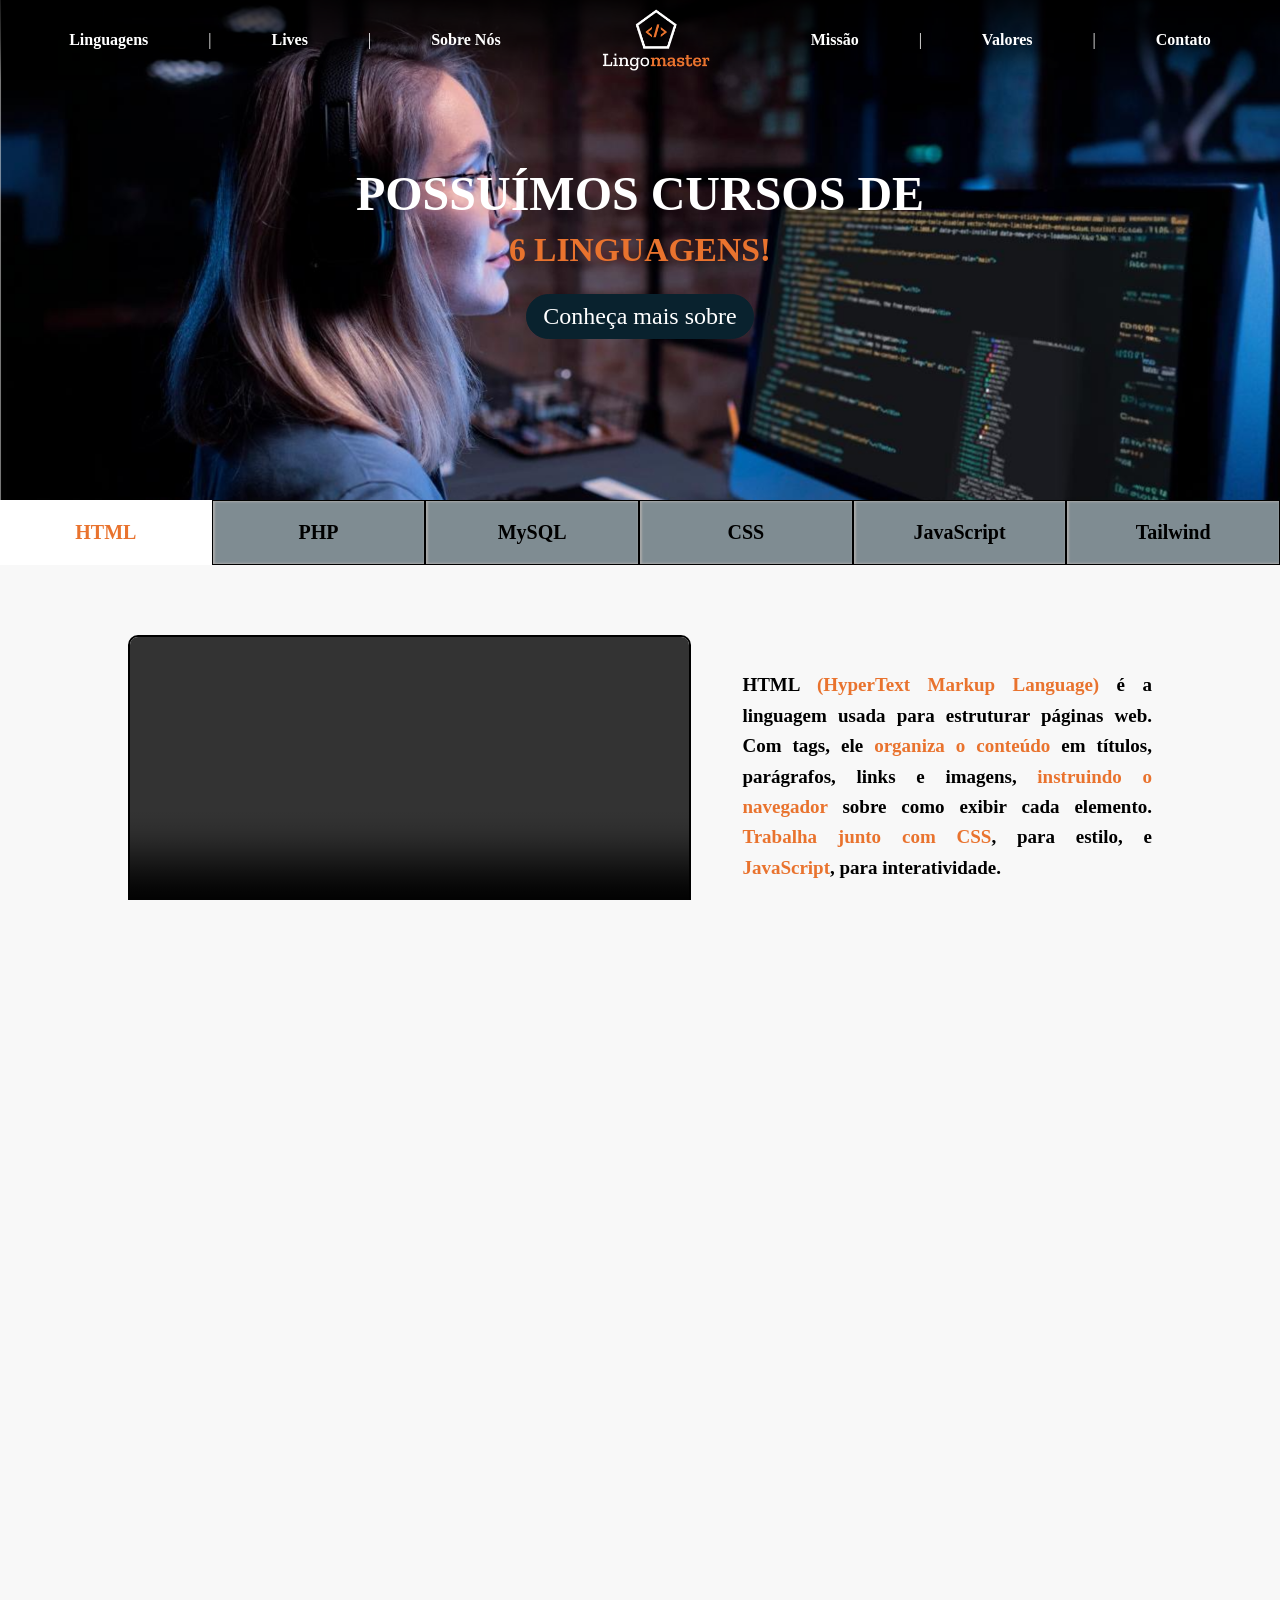
==== commit ff28b359: "respon_320_420" ====
--- a/index.html
+++ b/index.html
@@ -51,17 +51,17 @@
 <header>
     <nav class="navbar">
         <ul class="nav-links">
-            <li><a href="#linguagens">Linguagens</a></li>
-            <li>|</li>
-            <li><a href="#lives">Lives</a></li>
-            <li>|</li>
-            <li><a href="#sobre-nos">Sobre Nós</a></li>
+            <li class="link"><a href="#linguagens">Linguagens</a></li>
+            <li class="link">|</li>
+            <li class="link"><a href="#lives">Lives</a></li>
+            <li class="link">|</li>
+            <li class="link"><a href="#sobre-nos">Sobre Nós</a></li>
             <li><a class="logo_nav" href="#home"><img src="images/Logo%20vertical%20dark%20background.png" alt="Logo"></a></li>
-            <li><a href="#missao">Missão</a></li>
-            <li>|</li>
-            <li><a href="#valores">Valores</a></li>
-            <li>|</li>
-            <li><a href="#contato">Contato</a></li>
+            <li class="link"><a href="#missao">Missão</a></li>
+            <li class="link">|</li>
+            <li class="link"><a href="#valores">Valores</a></li>
+            <li class="link">|</li>
+            <li class="link"><a href="#contato">Contato</a></li>
         </ul>
     </nav>
 </header>
@@ -71,21 +71,21 @@
         <div id="carousel1-slide">
             <div class="carousel1-item">
                 <img src="images/image-1.png" alt="Image 1" class="carousel1-image">
-                <h2 style="color: white; font-weight: bold; font-size: 300%">POSSUÍMOS CURSOS DE</h2>
-                <p style="color: #E9732E; font-weight: bold; font-size: 300%">6 LINGUAGENS!</p>
-                <button onclick="location.href='#linguagens'" style="color: white; background-color: #09222E; margin-top: 20px; border: 0.5px solid #09222E; border-radius: 40px; font-size: 150%">Conheça mais sobre</button>
+                <h2 class="h1" >POSSUÍMOS CURSOS DE</h2>
+                <p class="p1">6 LINGUAGENS!</p>
+                <button class="b1" onclick="location.href='#linguagens'">Conheça mais sobre</button>
             </div>
             <div class="carousel1-item">
                 <img src="images/image-2.jpg" alt="Image 2" class="carousel1-image">
-                <h2 style="color: white; font-weight: bold; font-size: 300%">NÃO PERCA TEMPO E APRENDA A</h2>
-                <p style="color: white; font-weight: bold; font-size: 300%">PROGRAMAR JÁ</p>
-                <button onclick="location.href='#contato'" style="color: black; background-color: white; margin-top: 20px; border: 0.5px solid white; border-radius: 40px; font-size: 150%">Entre em contato</button>
+                <h2 class="h2" style="">NÃO PERCA TEMPO E APRENDA A</h2>
+                <p class="p2" style="">PROGRAMAR JÁ</p>
+                <button onclick="location.href='#contato'" class="b2">Entre em contato</button>
             </div>
             <div class="carousel1-item">
                 <img src="images/image-3.jpg" alt="Image 3" class="carousel1-image">
-                <h2 style="color: white; font-weight: bold; font-size: 300%">LIVE TODA TERÇA-FEIRA</h2>
-                <p style="color: white; font-weight: bold; font-size: 300%">ÀS 19:00 NO NOSSO INSTAGRAM</p>
-                <button onclick="location.href='#lives'" style="color: #E9732E; margin-top: 20px; font-size: 200%; text-decoration: underline; background-color: rgba(0, 0, 0, 0); border: none">Saiba mais</button>
+                <h2 class="h3" style="">LIVE TODA TERÇA-FEIRA</h2>
+                <p class="p3" style="">ÀS 19:00 NO NOSSO INSTAGRAM</p>
+                <button class="b3" onclick="location.href='#lives'" style="">Saiba mais</button>
             </div>
         </div>
     </div>
@@ -275,37 +275,37 @@
             <button class="prev" onclick="moverCarrossel(-1)">&#10094;</button>
             <div class="carrossel-container">
                 <div class="carrossel">
-                    <div class="item">
+                    <div id="dp1" class="item">
                         <h3>Manuella Koiama Fujino</h3>
                         <hr>
                         <p>Lorem ipsum dolor sit amet, consectetur adipiscing elit. In tempor ut magna non scelerisque. Nunc eleifend massa id lorem laoreet, a bibendum quam ultricies. Nam volutpat consequat condimentum. Pellentesque placerat nunc orci, at maximus ex vulputate non.</p>
                     </div>
-                    <div class="item">
+                    <div id="dp2" class="item">
                         <h3>Yuri Alberto</h3>
                         <hr>
                         <p>Lorem ipsum dolor sit amet, consectetur adipiscing elit. In tempor ut magna non scelerisque. Nunc eleifend massa id lorem laoreet, a bibendum quam ultricies. Nam volutpat consequat condimentum. Pellentesque placerat nunc orci, at maximus ex vulputate non.</p>
                     </div>
-                    <div class="item">
+                    <div id="dp3" class="item">
                         <h3>Victor Coronado</h3>
                         <hr>
                         <p>Lorem ipsum dolor sit amet, consectetur adipiscing elit. In tempor ut magna non scelerisque. Nunc eleifend massa id lorem laoreet, a bibendum quam ultricies. Nam volutpat consequat condimentum. Pellentesque placerat nunc orci, at maximus ex vulputate non.</p>
                     </div>
-                    <div class="item">
+                    <div id="dp4" class="item">
                         <h3>João Silva</h3>
                         <hr>
                         <p>Lorem ipsum dolor sit amet, consectetur adipiscing elit. In tempor ut magna non scelerisque. Nunc eleifend massa id lorem laoreet, a bibendum quam ultricies. Nam volutpat consequat condimentum. Pellentesque placerat nunc orci, at maximus ex vulputate non.</p>
                     </div>
-                    <div class="item">
+                    <div id="dp5" class="item">
                         <h3>Ana Pereira</h3>
                         <hr>
                         <p>Lorem ipsum dolor sit amet, consectetur adipiscing elit. In tempor ut magna non scelerisque. Nunc eleifend massa id lorem laoreet, a bibendum quam ultricies. Nam volutpat consequat condimentum. Pellentesque placerat nunc orci, at maximus ex vulputate non.</p>
                     </div>
-                    <div class="item">
+                    <div id="dp6" class="item">
                         <h3>Carlos Eduardo</h3>
                         <hr>
                         <p>Lorem ipsum dolor sit amet, consectetur adipiscing elit. In tempor ut magna non scelerisque. Nunc eleifend massa id lorem laoreet, a bibendum quam ultricies. Nam volutpat consequat condimentum. Pellentesque placerat nunc orci, at maximus ex vulputate non.</p>
                     </div>
-                    <div class="item">
+                    <div id="dp7" class="item">
                         <h3>Mariana Lima</h3>
                         <hr>
                         <p>Lorem ipsum dolor sit amet, consectetur adipiscing elit. In tempor ut magna non scelerisque. Nunc eleifend massa id lorem laoreet, a bibendum quam ultricies. Nam volutpat consequat condimentum. Pellentesque placerat nunc orci, at maximus ex vulputate non..</p>
--- a/css/home.css
+++ b/css/home.css
@@ -124,17 +124,80 @@
 .carousel1-item p {
     position: relative;
     z-index: 1;
-    color: white;
     margin: 5px 0;
 }
 
 .carousel1-item h2 {
-    font-size: 1.8rem;
+    font-size: 3.0rem;
+    font-family: "Zilla Slab", serif;
 }
 
 .carousel1-item p {
-    font-size: 1rem;
+    font-family: "Zilla Slab", serif;
+    font-size: 2.1rem;
     max-width: 80%;
+}
+.h1{
+    color: white;
+    font-weight: bold;
+    font-size: 4vw;
+}
+
+.p1{
+    color: #E9732E;
+    font-weight: bold;
+    font-size: 300%;
+}
+
+.b1{
+    color: white;
+    background-color: #09222E;
+    margin-top: 20px;
+    border: 0.5px solid #09222E;
+    border-radius: 40px;
+    font-size: 150%;
+}
+
+.h2{
+    color: white;
+    font-weight: bold;
+    font-size: 300%;
+}
+
+.p2{
+    color: white;
+    font-weight: bold;
+    font-size: 300%
+}
+
+.b2{
+    color: black;
+    background-color: white;
+    margin-top: 20px;
+    border: 1px solid white;
+    border-radius: 40px;
+    font-size: 150%;
+}
+
+.h3{
+    color: white;
+    font-weight: bold;
+    font-size: 300%;
+}
+
+.p3{
+    color: white;
+    font-weight: bold;
+    font-size: 300%;
+}
+
+.b3{
+    color: #E9732E;
+    margin-top: 20px;
+    font-size: 200%;
+    text-decoration: underline;
+    background-color: rgba(0, 0, 0, 0);
+    border: none;
 }
 
 .carousel1-item button {
@@ -189,7 +252,6 @@
 .tech-button {
     flex: 1;
     padding: 20px 0;
-    background-color: white;
     color: black;
     font-size: 20px;
     font-weight: bold;
@@ -198,6 +260,36 @@
     transition: background-color 0.5s ease;
     border: 1px solid black;
     box-shadow: inset 1px 0 2px 1px darkgray;
+    background-color: #09222E80;
+}
+
+.tech-button.active {
+    color: #E9732E;
+    background-color: white;
+    border: none;
+    box-shadow: none;
+}
+
+.tech-button:hover {
+    background-color: #f2f2f2;
+}
+
+/* Responsividade para botões */
+@media (max-width: 768px) {
+    .button-container {
+        flex-direction: column;
+    }
+
+    .tech-button {
+        font-size: 18px;
+    }
+}
+
+/* Botões de tecnologia */
+.button-container {
+    display: flex;
+    width: 100%;
+    margin-bottom: 20px;
 }
 
 .tech-button.active {
@@ -228,10 +320,37 @@
     margin-bottom: 20px;
 }
 
+.tech-button.active {
+    color: #E9732E;
+    border: none;
+    box-shadow: none;
+}
+
+.tech-button:hover {
+    background-color: #f2f2f2;
+}
+
+/* Responsividade para botões */
+@media (max-width: 768px) {
+    .button-container {
+        flex-direction: column;
+    }
+
+    .tech-button {
+        font-size: 18px;
+    }
+}
+
+/* Botões de tecnologia */
+.button-container {
+    display: flex;
+    width: 100%;
+    margin-bottom: 20px;
+}
+
 .tech-button {
     flex: 1;
     padding: 20px 0;
-    background-color: white;
     color: black;
     font-size: 20px;
     font-weight: bold;
@@ -240,90 +359,7 @@
     transition: background-color 0.5s ease;
     border: 1px solid black;
     box-shadow: inset 1px 0 2px 1px darkgray;
-}
-
-.tech-button.active {
-    color: #E9732E;
-    border: none;
-    box-shadow: none;
-}
-
-.tech-button:hover {
-    background-color: #f2f2f2;
-}
-
-/* Responsividade para botões */
-@media (max-width: 768px) {
-    .button-container {
-        flex-direction: column;
-    }
-
-    .tech-button {
-        font-size: 18px;
-    }
-}
-
-/* Botões de tecnologia */
-.button-container {
-    display: flex;
-    width: 100%;
-    margin-bottom: 20px;
-}
-
-.tech-button {
-    flex: 1;
-    padding: 20px 0;
-    background-color: white;
-    color: black;
-    font-size: 20px;
-    font-weight: bold;
-    text-align: center;
-    cursor: pointer;
-    transition: background-color 0.5s ease;
-    border: 1px solid black;
-    box-shadow: inset 1px 0 2px 1px darkgray;
-}
-
-.tech-button.active {
-    color: #E9732E;
-    border: none;
-    box-shadow: none;
-}
-
-.tech-button:hover {
-    background-color: #f2f2f2;
-}
-
-/* Responsividade para botões */
-@media (max-width: 768px) {
-    .button-container {
-        flex-direction: column;
-    }
-
-    .tech-button {
-        font-size: 18px;
-    }
-}
-
-/* Botões de tecnologia */
-.button-container {
-    display: flex;
-    width: 100%;
-    margin-bottom: 20px;
-}
-
-.tech-button {
-    flex: 1;
-    padding: 20px 0;
-    background-color: white;
-    color: black;
-    font-size: 20px;
-    font-weight: bold;
-    text-align: center;
-    cursor: pointer;
-    transition: background-color 0.5s ease;
-    border: 1px solid black;
-    box-shadow: inset 1px 0 2px 1px darkgray;
+    background-color: #09222E80;
 }
 
 .tech-button.active {
@@ -497,9 +533,18 @@
     width: 100%; /* Expande a imagem focada */
 }
 
-.imagem-preenchimento.active, .imagem-preenchimento2.active {
-    width: 50%; /* Preenche o lado oposto */
-    opacity: 1; /* Torna visível suavemente */
+.imagem-preenchimento.active {
+    position: relative;
+    width: 50%;
+    opacity: 1;
+    left: 13%;
+}
+
+.imagem-preenchimento2.active{
+    position: relative;
+    width: 50%;
+    opacity: 1;
+    left: -12%;
 }
 
 .irmaos-p{
@@ -859,4 +904,214 @@
 
 /* Outros estilos já definidos permanecem iguais */
 .contact-box { /* Estilo existente */ }
-.footer-bottom { /* Estilo existente */ }+.footer-bottom { /* Estilo existente */ }
+
+@media (min-width: 320px) and (max-width: 420px) {
+    .carousel1-item h2 {
+        font-size: 1.5rem;
+        font-family: "Zilla Slab", serif;
+    }
+
+    .carousel1-item p {
+        font-family: "Zilla Slab", serif;
+        font-size: 1.3rem;
+        max-width: 80%;
+        text-align: center;
+    }
+
+    .nav-links .link {
+        display: none;
+    }
+
+    .cursos p {
+        text-align: justify;
+        font-size: 1.2rem;
+        width: 80%;
+    }
+
+    .carousel2-btn {
+        display: none;
+    }
+
+    .section-header h2 {
+        font-size: 1.0rem;
+        margin: 0 5px
+    }
+
+    .image-fundadores {
+        display: block;
+        justify-content: space-between;
+        align-items: flex-start;
+        padding: 0;
+        margin: 0;
+        width: 100%;
+    }
+
+    .imagem-preenchimento, .imagem-preenchimento2 {
+        display: none;
+    }
+
+    .imagem-fundador, .imagem-fundador2 {
+        text-align: center;
+        width: 100%;
+        position: relative;
+        transition: none;
+        overflow: hidden;
+        margin-bottom: -70px;
+    }
+
+    .imagem-fundador img, .imagem-fundador2 img {
+        width: 100%;
+        height: 400px;
+        object-fit: cover;
+    }
+
+    .irmaos-p {
+        font-size: 1.2rem;
+        width: 80%;
+    }
+
+    .titulo-missao {
+        font-size: 1.5rem;
+        font-weight: bold;
+        color: black;
+        text-align: center;
+    }
+
+    .fundo-direita {
+        background-color: black;
+        width: 60%;
+        height: 20px;
+        display: flex;
+        align-items: center;
+        justify-content: start;
+    }
+
+    .seta-direita span {
+        font-size: 10px;
+    }
+
+    .fundo-esquerda {
+        background-color: black;
+        width: 20%;
+        height: 20px;
+        display: flex;
+        align-items: center;
+        justify-content: end;
+    }
+
+    .seta-esquerda span {
+        font-size: 10px;
+    }
+
+    .missao-container {
+        margin-bottom: 70px;
+    }
+
+    .img-missao {
+        width: 100%;
+        height: 300px;
+        border: none;
+        border-radius: 0;
+        object-fit: cover;
+    }
+
+    .conteudo-missao p {
+        font-size: 1.2rem;
+        text-align: justify;
+        width: 100%;
+        margin-top: 10px;
+    }
+
+    .conteudo-missao {
+        display: flex;
+        justify-content: center;
+        flex-direction: column-reverse;
+        align-items: center;
+        margin-bottom: 30px;
+    }
+
+    .valor {
+        display: flex;
+        justify-content: space-between;
+        flex-direction: column;
+        align-items: flex-start;
+        padding: 20px 0;
+        border-bottom: 6px solid black;
+    }
+
+    .valor h2 {
+        font-size: 1.7rem;
+        font-weight: bold;
+        margin: 0;
+    }
+
+
+    .valor p {
+        max-width: 90%;
+        text-align: justify;
+        font-size: 1.2rem;
+        margin: 0;
+        line-height: 1.1;
+    }
+
+    .banner-depoimentos h1 {
+        font-size: 1.7rem;
+        font-weight: bold;
+        margin: 0;
+    }
+
+    .carrossel {
+        display: flex;
+        transition: none;
+        gap: 0;
+        padding-left: 0;
+        padding-right: 0;
+    }
+
+    .carrossel-container {
+        overflow: hidden;
+        padding: 20px 0;
+        border-radius: 0;
+        width: 100%;
+    }
+
+    #dp2, #dp3, #dp4, #dp5, #dp6, #dp7 {
+        display: none;
+    }
+
+    #dp1 {
+        flex: 0 0 300px;
+        text-align: center;
+        padding: 20px;
+        background-color: #ffffff;
+        border: solid black 5px;
+        transition: transform 0.5s ease, opacity 0.5s ease;
+        margin-left: 10%;
+    }
+
+    .contact-box {
+        justify-content: center;
+    }
+
+    .contact-item{
+        margin: 5px;
+    }
+
+    .contact-title {
+        font-size: 0.7rem;
+    }
+
+    .contact-text {
+         font-size: 0.6rem;
+
+    }
+
+    .footer-bottom p{
+        font-size: 0.9rem;
+    }
+
+    .footer-lock{
+        display: none   ;
+    }
+}
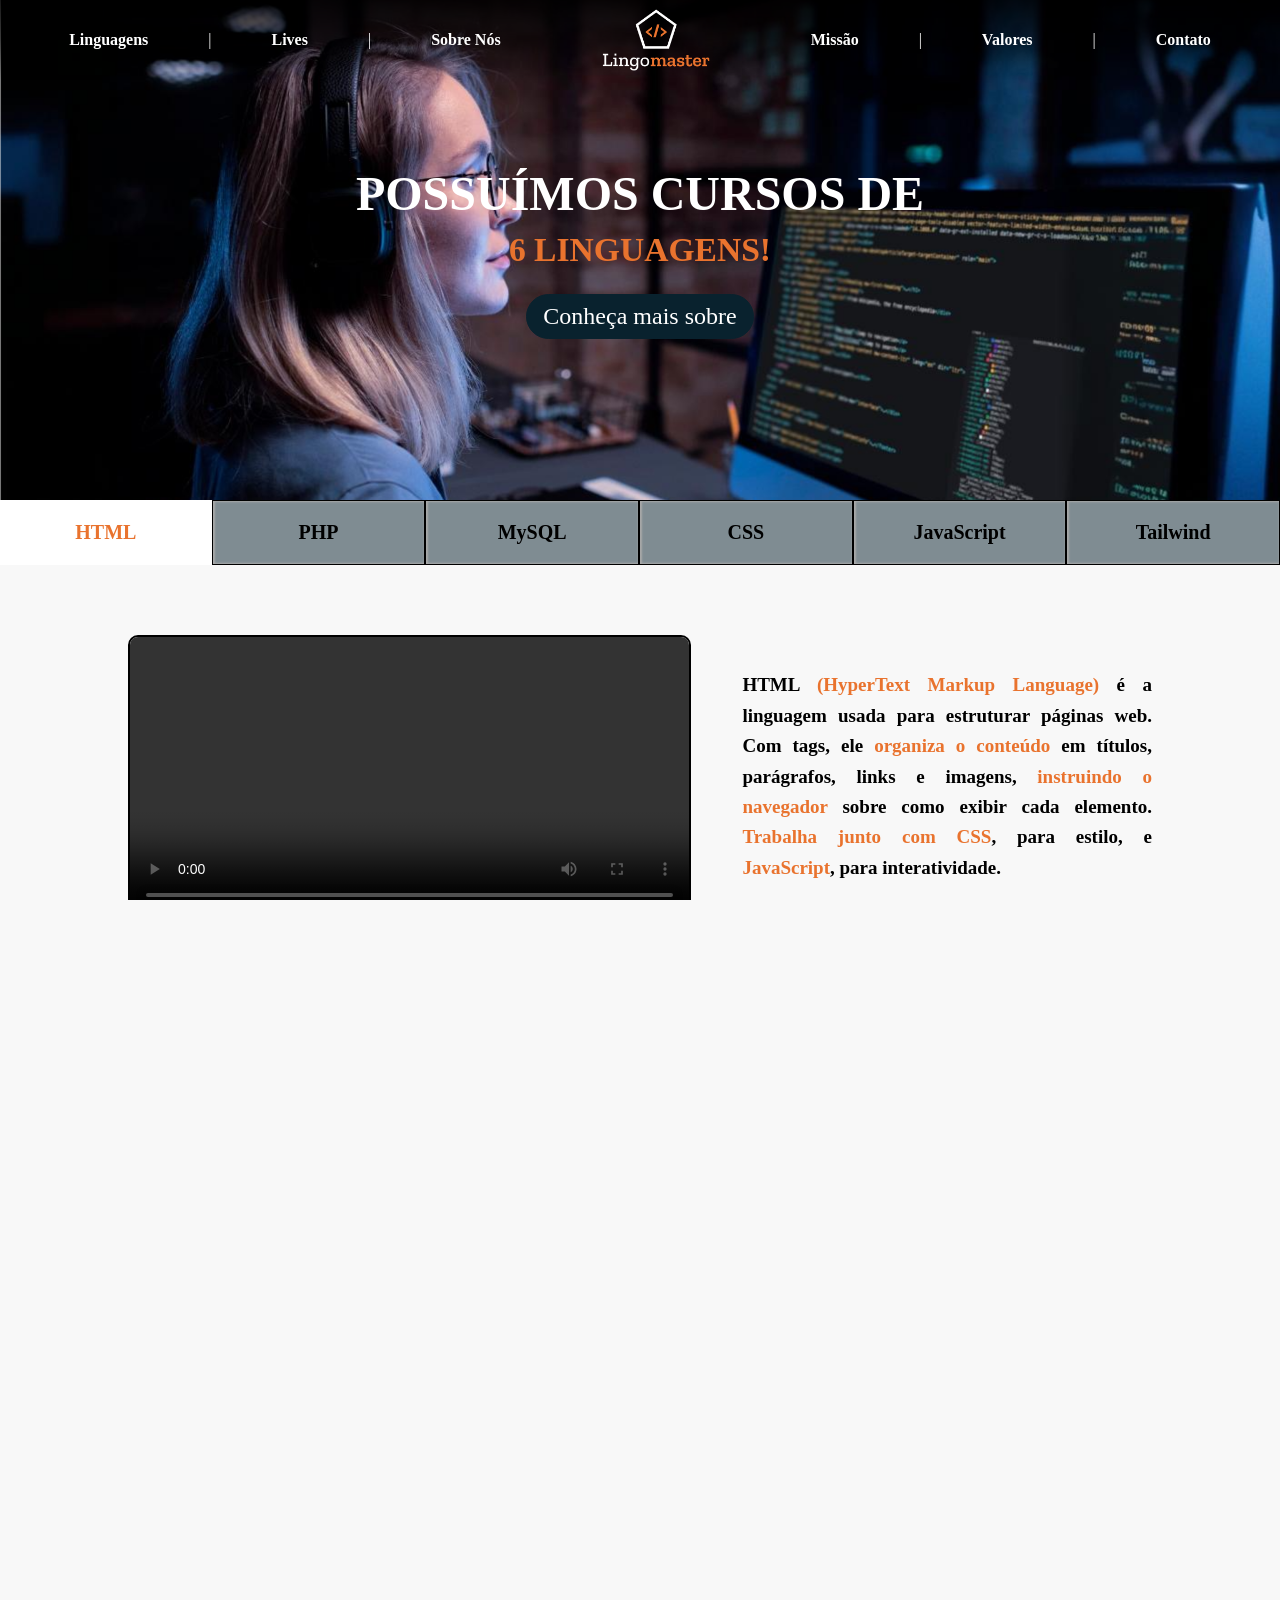
==== commit bfc4534b: "home_finalizada" ====
--- a/index.html
+++ b/index.html
@@ -357,4 +357,4 @@
 <script src="javascript/animated.js"></script>
 <script src="javascript/irmaos_animations.js" defer></script>
 </body>
-</html>
+</html>
--- a/css/home.css
+++ b/css/home.css
@@ -1114,4 +1114,1617 @@
     .footer-lock{
         display: none   ;
     }
+}
+
+@media (min-width: 421px) and (max-width: 520px) {
+    .carousel1-item h2 {
+        font-size: 1.8rem;
+        font-family: "Zilla Slab", serif;
+    }
+
+    .carousel1-item p {
+        font-family: "Zilla Slab", serif;
+        font-size: 1.7rem;
+        max-width: 80%;
+        text-align: center;
+    }
+
+    .nav-links .link {
+        display: none;
+    }
+
+    .cursos p {
+        text-align: justify;
+        font-size: 1.4rem;
+        width: 80%;
+    }
+
+    .line-left, .line-right {
+        width: 30%;
+    }
+
+    .carousel2-btn {
+        display: none;
+    }
+
+    .section-header h2 {
+        font-size: 1.6rem;
+        margin: 0 5px
+    }
+
+    .image-fundadores {
+        display: block;
+        justify-content: space-between;
+        align-items: flex-start;
+        padding: 0;
+        margin: 0;
+        width: 100%;
+    }
+
+    .imagem-preenchimento, .imagem-preenchimento2 {
+        display: none;
+    }
+
+    .imagem-fundador, .imagem-fundador2 {
+        text-align: center;
+        width: 100%;
+        position: relative;
+        transition: none;
+        overflow: hidden;
+        margin-bottom: -70px;
+    }
+
+    .imagem-fundador img, .imagem-fundador2 img {
+        width: 100%;
+        height: 400px;
+        object-fit: cover;
+    }
+
+    .irmaos-p {
+        font-size: 1.5rem;
+        width: 80%;
+    }
+
+    .titulo-missao {
+        font-size: 2.7rem;
+        font-weight: bold;
+        color: black;
+        text-align: center;
+    }
+
+    .fundo-direita {
+        background-color: black;
+        width: 60%;
+        height: 35px;
+        display: flex;
+        align-items: center;
+        justify-content: start;
+    }
+
+    .seta-direita span {
+        font-size: 25px;
+    }
+
+    .fundo-esquerda {
+        background-color: black;
+        width: 20%;
+        height: 35px;
+        display: flex;
+        align-items: center;
+        justify-content: end;
+    }
+
+    .seta-esquerda span {
+        font-size: 25px;
+    }
+
+    .missao-container {
+        margin-bottom: 70px;
+    }
+
+    .img-missao {
+        width: 100%;
+        height: 300px;
+        border: none;
+        border-radius: 0;
+        object-fit: cover;
+    }
+
+    .p-missao{
+        width: 80%;
+    }
+
+    .conteudo-missao p {
+        font-size: 1.5rem;
+        text-align: justify;
+        width: 100%;
+        margin-top: 10px;
+    }
+
+    .conteudo-missao {
+        display: flex;
+        justify-content: center;
+        flex-direction: column-reverse;
+        align-items: center;
+        margin-bottom: 30px;
+    }
+
+    .valor {
+        display: flex;
+        justify-content: space-between;
+        flex-direction: column;
+        align-items: flex-start;
+        padding: 20px 0;
+        border-bottom: 6px solid black;
+    }
+
+    .valor h2 {
+        font-size: 1.9rem;
+        font-weight: bold;
+        margin: 0;
+    }
+
+
+    .valor p {
+        max-width: 90%;
+        text-align: justify;
+        font-size: 1.5rem;
+        margin: 0;
+        line-height: 1.1;
+    }
+
+    .banner-depoimentos h1 {
+        font-size: 1.7rem;
+        font-weight: bold;
+        margin: 0;
+    }
+
+    .carrossel {
+        display: flex;
+        transition: none;
+        gap: 0;
+        padding-left: 0;
+        padding-right: 0;
+    }
+
+    .carrossel-container {
+        overflow: hidden;
+        padding: 20px 0;
+        border-radius: 0;
+        width: 100%;
+    }
+
+    #dp2, #dp3, #dp4, #dp5, #dp6, #dp7 {
+        display: none;
+    }
+
+    #dp1 {
+        flex: 0 0 300px;
+        text-align: center;
+        padding: 20px;
+        background-color: #ffffff;
+        border: solid black 5px;
+        transition: transform 0.5s ease, opacity 0.5s ease;
+        margin-left: 20%;
+    }
+
+    .contact-box {
+        justify-content: center;
+    }
+
+    .contact-item {
+        margin: 7px;
+    }
+
+    .contact-title {
+        font-size: 1rem;
+    }
+
+    .contact-text {
+        font-size: 0.8rem;
+
+    }
+
+    .footer-bottom p {
+        font-size: 1.2rem;
+        width: 60%;
+    }
+
+    .footer-lock {
+        display: none;
+    }
+}
+
+@media (min-width: 521px) and (max-width: 620px) {
+    .carousel1-item h2 {
+        font-size: 2rem;
+        font-family: "Zilla Slab", serif;
+    }
+
+    .carousel1-item p {
+        font-family: "Zilla Slab", serif;
+        font-size: 1.8rem;
+        max-width: 80%;
+        text-align: center;
+    }
+
+    .nav-links .link {
+        display: none;
+    }
+
+    .cursos p {
+        text-align: justify;
+        font-size: 1.6rem;
+        width: 80%;
+    }
+
+    .line-left, .line-right {
+        width: 30%;
+    }
+
+    .carousel2-btn {
+        display: none;
+    }
+
+    .section-header h2 {
+        font-size: 1.8rem;
+        margin: 0 5px
+    }
+
+    .image-fundadores {
+        display: block;
+        justify-content: space-between;
+        align-items: flex-start;
+        padding: 0;
+        margin: 0;
+        width: 100%;
+    }
+
+    .imagem-preenchimento, .imagem-preenchimento2 {
+        display: none;
+    }
+
+    .imagem-fundador, .imagem-fundador2 {
+        text-align: center;
+        width: 100%;
+        position: relative;
+        transition: none;
+        overflow: hidden;
+        margin-bottom: -70px;
+    }
+
+    .imagem-fundador img, .imagem-fundador2 img {
+        width: 100%;
+        height: 400px;
+        object-fit: cover;
+    }
+
+    .irmaos-p {
+        font-size: 1.7rem;
+        width: 80%;
+    }
+
+    .titulo-missao {
+        font-size: 2.9rem;
+        font-weight: bold;
+        color: black;
+        text-align: center;
+    }
+
+    .fundo-direita {
+        background-color: black;
+        width: 60%;
+        height: 35px;
+        display: flex;
+        align-items: center;
+        justify-content: start;
+    }
+
+    .seta-direita span {
+        font-size: 25px;
+    }
+
+    .fundo-esquerda {
+        background-color: black;
+        width: 20%;
+        height: 35px;
+        display: flex;
+        align-items: center;
+        justify-content: end;
+    }
+
+    .seta-esquerda span {
+        font-size: 25px;
+    }
+
+    .missao-container {
+        margin-bottom: 70px;
+    }
+
+    .img-missao {
+        width: 100%;
+        height: auto;
+        border: none;
+        border-radius: 0;
+        object-fit: cover;
+    }
+
+    .p-missao{
+        width: 80%;
+    }
+
+    .conteudo-missao p {
+        font-size: 1.5rem;
+        text-align: justify;
+        width: 100%;
+        margin-top: 10px;
+    }
+
+    .conteudo-missao {
+        display: flex;
+        justify-content: center;
+        flex-direction: column-reverse;
+        align-items: center;
+        margin-bottom: 30px;
+    }
+
+    .valor {
+        display: flex;
+        justify-content: space-between;
+        flex-direction: column;
+        align-items: flex-start;
+        padding: 20px 0;
+        border-bottom: 6px solid black;
+    }
+
+    .valor h2 {
+        font-size: 1.9rem;
+        font-weight: bold;
+        margin: 0;
+    }
+
+
+    .valor p {
+        max-width: 90%;
+        text-align: justify;
+        font-size: 1.5rem;
+        margin: 0;
+        line-height: 1.1;
+    }
+
+    .banner-depoimentos h1 {
+        font-size: 1.9rem;
+        font-weight: bold;
+        margin: 0;
+    }
+
+    .carrossel {
+        display: flex;
+        transition: none;
+        gap: 0;
+        padding-left: 0;
+        padding-right: 0;
+    }
+
+    .carrossel-container {
+        overflow: hidden;
+        padding: 20px 0;
+        border-radius: 0;
+        width: 100%;
+    }
+
+    #dp2, #dp3, #dp4, #dp5, #dp6, #dp7 {
+        display: none;
+    }
+
+    #dp1 {
+        flex: 0 0 300px;
+        text-align: center;
+        padding: 20px;
+        background-color: #ffffff;
+        border: solid black 5px;
+        transition: transform 0.5s ease, opacity 0.5s ease;
+        margin-left: 25%;
+    }
+
+    .contact-box {
+        justify-content: center;
+    }
+
+    .contact-item {
+        margin: 7px;
+    }
+
+    .contact-title {
+        font-size: 1rem;
+    }
+
+    .contact-text {
+        font-size: 0.8rem;
+    }
+
+    .footer-bottom{
+        padding-top: 16px;
+        padding-right: 41px;
+    }
+
+    .footer-bottom p {
+        font-size: 1.1rem;
+        width: 42%;
+    }
+
+    .footer-lock {
+        bottom: 29px;
+        right: 29px;
+    }
+}
+
+@media (min-width: 621px) and (max-width: 769px) {
+    .carousel1-item h2 {
+        font-size: 2.4rem;
+        font-family: "Zilla Slab", serif;
+    }
+
+    .carousel1-item p {
+        font-family: "Zilla Slab", serif;
+        font-size: 2rem;
+        max-width: 80%;
+        text-align: center;
+    }
+
+    .nav-links .link {
+        display: none;
+    }
+
+    .cursos p {
+        text-align: justify;
+        font-size: 1.8rem;
+        width: 80%;
+    }
+
+    .line-left, .line-right {
+        width: 32%;
+    }
+
+    .carousel2-btn {
+        display: none;
+    }
+
+    .section-header h2 {
+        font-size: 2rem;
+        margin: 0 5px
+    }
+
+    .image-fundadores {
+        display: block;
+        justify-content: space-between;
+        align-items: flex-start;
+        padding: 0;
+        margin: 0;
+        width: 100%;
+    }
+
+    .imagem-preenchimento, .imagem-preenchimento2 {
+        display: none;
+    }
+
+    .imagem-fundador, .imagem-fundador2 {
+        text-align: center;
+        width: 100%;
+        position: relative;
+        transition: none;
+        overflow: hidden;
+        margin-bottom: -70px;
+    }
+
+    .imagem-fundador img, .imagem-fundador2 img {
+        width: 100%;
+        height: 400px;
+        object-fit: cover;
+    }
+
+    .irmaos-p {
+        font-size: 1.8rem;
+        width: 80%;
+    }
+
+    .titulo-missao {
+        font-size: 2.9rem;
+        font-weight: bold;
+        color: black;
+        text-align: center;
+    }
+
+    .fundo-direita {
+        background-color: black;
+        width: 60%;
+        height: 35px;
+        display: flex;
+        align-items: center;
+        justify-content: start;
+    }
+
+    .seta-direita span {
+        font-size: 25px;
+    }
+
+    .fundo-esquerda {
+        background-color: black;
+        width: 20%;
+        height: 35px;
+        display: flex;
+        align-items: center;
+        justify-content: end;
+    }
+
+    .seta-esquerda span {
+        font-size: 25px;
+    }
+
+    .missao-container {
+        margin-bottom: 70px;
+    }
+
+    .img-missao {
+        width: 100%;
+        height: auto;
+        border: none;
+        border-radius: 0;
+        object-fit: cover;
+    }
+
+    .p-missao{
+        width: 80%;
+    }
+
+    .conteudo-missao p {
+        font-size: 1.5rem;
+        text-align: justify;
+        width: 100%;
+        margin-top: 10px;
+    }
+
+    .conteudo-missao {
+        display: flex;
+        justify-content: center;
+        flex-direction: column-reverse;
+        align-items: center;
+        margin-bottom: 30px;
+    }
+
+    .valor {
+        display: flex;
+        justify-content: space-between;
+        flex-direction: column;
+        align-items: flex-start;
+        padding: 20px 0;
+        border-bottom: 6px solid black;
+    }
+
+    .valor h2 {
+        font-size: 2rem;
+        font-weight: bold;
+        margin: 0;
+    }
+
+
+    .valor p {
+        max-width: 90%;
+        text-align: justify;
+        font-size: 1.7rem;
+        margin: 0;
+        line-height: 1.3;
+    }
+
+    .banner-depoimentos h1 {
+        font-size: 2.1rem;
+        font-weight: bold;
+        margin: 0;
+    }
+
+    .carrossel {
+        display: flex;
+        transition: none;
+        justify-content: center;
+        align-items: center;
+        gap: 0;
+        padding-left: 0;
+        padding-right: 0;
+    }
+
+    .carrossel-container {
+        overflow: hidden;
+        padding: 20px 0;
+        border-radius: 0;
+        width: 100%;
+    }
+
+    #dp3, #dp4, #dp5, #dp6, #dp7 {
+        display: none;
+    }
+
+    #dp1 {
+        flex: 0 0 270px;
+        text-align: center;
+        padding: 20px;
+        background-color: #ffffff;
+        border: solid black 5px;
+        transition: transform 0.5s ease, opacity 0.5s ease;
+        margin: 2%;
+    }
+
+    #dp2{
+        flex: 0 0 270px;
+        text-align: center;
+        padding: 20px;
+        background-color: #ffffff;
+        border: solid black 5px;
+        transition: transform 0.5s ease, opacity 0.5s ease;
+        margin: 2%;
+    }
+
+    .contact-box {
+        justify-content: center;
+    }
+
+    .contact-item {
+        margin: 7px;
+    }
+
+    .contact-title {
+        font-size: 1.2rem;
+    }
+
+    .contact-text {
+        font-size: 1rem;
+    }
+
+    .footer-bottom{
+        padding-top: 16px;
+        padding-right: 41px;
+    }
+
+    .footer-bottom p {
+        font-size: 1.2rem;
+        width: 42%;
+    }
+
+    .footer-lock {
+        bottom: 29px;
+        right: 29px;
+    }
+}
+
+
+@media (min-width: 769px) and (max-width: 871px) {
+    .carousel1-item h2 {
+        font-size: 2.6rem;
+        font-family: "Zilla Slab", serif;
+    }
+
+    .carousel1-item p {
+        font-family: "Zilla Slab", serif;
+        font-size: 2.2rem;
+        max-width: 80%;
+        text-align: center;
+    }
+
+    .nav-links .link {
+        display: none;
+    }
+
+    .cursos p {
+        text-align: justify;
+        font-size: 1.7rem;
+        width: 80%;
+    }
+
+    video {
+        width: 90%;
+    }
+
+    .line-left, .line-right {
+        width: 32%;
+    }
+
+    .carousel2-btn {
+        display: none;
+    }
+
+    .section-header h2 {
+        font-size: 2.2rem;
+        margin: 0 5px
+    }
+
+    .image-fundadores {
+        display: block;
+        justify-content: space-between;
+        align-items: flex-start;
+        padding: 0;
+        margin: 0;
+        width: 100%;
+    }
+
+    .imagem-preenchimento, .imagem-preenchimento2 {
+        display: none;
+    }
+
+    .imagem-fundador, .imagem-fundador2 {
+        text-align: center;
+        width: 100%;
+        position: relative;
+        transition: none;
+        overflow: hidden;
+        margin-bottom: -70px;
+    }
+
+    .imagem-fundador img, .imagem-fundador2 img {
+        width: 100%;
+        height: 400px;
+        object-fit: cover;
+    }
+
+    .irmaos-p {
+        font-size: 2rem;
+        width: 80%;
+    }
+
+    .titulo-missao {
+        font-size: 3.4rem;
+        font-weight: bold;
+        color: black;
+        text-align: center;
+    }
+
+    .fundo-direita {
+        background-color: black;
+        width: 60%;
+        height: 40px;
+        display: flex;
+        align-items: center;
+        justify-content: start;
+    }
+
+    .seta-direita span {
+        font-size: 25px;
+    }
+
+    .fundo-esquerda {
+        background-color: black;
+        width: 20%;
+        height: 40px;
+        display: flex;
+        align-items: center;
+        justify-content: end;
+    }
+
+    .seta-esquerda span {
+        font-size: 25px;
+    }
+
+    .missao-container {
+        margin-bottom: 70px;
+    }
+
+    .img-missao {
+        width: 100%;
+        height: auto;
+        border: none;
+        border-radius: 0;
+        object-fit: cover;
+    }
+
+    .p-missao{
+        width: 80%;
+    }
+
+    .conteudo-missao p {
+        font-size: 1.5rem;
+        text-align: justify;
+        width: 100%;
+        margin-top: 10px;
+    }
+
+    .conteudo-missao {
+        display: flex;
+        justify-content: center;
+        flex-direction: column-reverse;
+        align-items: center;
+        margin-bottom: 30px;
+    }
+
+    .valor {
+        display: flex;
+        justify-content: space-between;
+        flex-direction: column;
+        align-items: flex-start;
+        padding: 20px 0;
+        border-bottom: 6px solid black;
+    }
+
+    .valor h2 {
+        font-size: 2rem;
+        font-weight: bold;
+        margin: 0;
+    }
+
+    .valor p {
+        max-width: 90%;
+        text-align: justify;
+        font-size: 1.7rem;
+        margin: 0;
+        line-height: 1.3;
+    }
+
+    .banner-depoimentos h1 {
+        font-size: 2.6rem;
+        font-weight: bold;
+        margin: 0;
+    }
+
+    .carrossel {
+        display: flex;
+        transition: none;
+        justify-content: center;
+        align-items: center;
+        gap: 0;
+        padding-left: 0;
+        padding-right: 0;
+    }
+
+    .carrossel-container {
+        overflow: hidden;
+        padding: 20px 0;
+        border-radius: 0;
+        width: 100%;
+    }
+
+    #dp3, #dp4, #dp5, #dp6, #dp7 {
+        display: none;
+    }
+
+    #dp1 {
+        flex: 0 0 270px;
+        text-align: center;
+        padding: 20px;
+        background-color: #ffffff;
+        border: solid black 5px;
+        transition: transform 0.5s ease, opacity 0.5s ease;
+        margin: 2%;
+    }
+
+    #dp2{
+        flex: 0 0 270px;
+        text-align: center;
+        padding: 20px;
+        background-color: #ffffff;
+        border: solid black 5px;
+        transition: transform 0.5s ease, opacity 0.5s ease;
+        margin: 2%;
+    }
+
+    .contact-box {
+        justify-content: center;
+    }
+
+    .contact-item {
+        margin: 7px;
+    }
+
+    .contact-title {
+        font-size: 1.2rem;
+    }
+
+    .contact-text {
+        font-size: 1rem;
+    }
+
+    .footer-bottom{
+        padding-top: 16px;
+        padding-right: 41px;
+    }
+
+    .footer-bottom p {
+        font-size: 1.2rem;
+        width: 42%;
+    }
+
+    .footer-lock {
+        bottom: 29px;
+        right: 29px;
+    }
+}
+
+@media (min-width: 872px) and (max-width: 971px) {
+    .carousel1-item h2 {
+        font-size: 2.6rem;
+        font-family: "Zilla Slab", serif;
+    }
+
+    .carousel1-item p {
+        font-family: "Zilla Slab", serif;
+        font-size: 2.2rem;
+        max-width: 80%;
+        text-align: center;
+    }
+
+    .nav-links{
+        gap: 15px;
+    }
+    .nav-links li {
+        display: flex;
+        align-items: center;
+        margin-left: 5px;
+        margin-right: 5px;
+    }
+
+    .cursos > div {
+        display: none;
+        justify-content: space-between;
+        align-items: center;
+        text-align: left;
+        flex-direction: row;
+        gap: 20px;
+        width: 90%;
+        margin: 0 auto;
+    }
+
+    .cursos p {
+        text-align: justify;
+        font-size: 1.2rem;
+        width: 40%;
+    }
+
+    video {
+        width: 60%;
+
+    }
+
+    .line-left, .line-right {
+        width: 34%;
+    }
+
+    .carousel2-btn {
+        display: none;
+    }
+
+    .section-header h2 {
+        font-size: 2.2rem;
+        margin: 0 5px
+    }
+
+    .image-fundadores {
+        display: block;
+        justify-content: space-between;
+        align-items: flex-start;
+        padding: 0;
+        margin: 0;
+        width: 100%;
+    }
+
+    .imagem-preenchimento, .imagem-preenchimento2 {
+        display: none;
+    }
+
+    .imagem-fundador, .imagem-fundador2 {
+        text-align: center;
+        width: 100%;
+        position: relative;
+        transition: none;
+        overflow: hidden;
+        margin-bottom: -70px;
+    }
+
+    .imagem-fundador img, .imagem-fundador2 img {
+        width: 100%;
+        height: 400px;
+        object-fit: cover;
+    }
+
+    .irmaos-p {
+        font-size: 1.8rem;
+        width: 80%;
+    }
+
+    .titulo-missao {
+        font-size: 3.4rem;
+        font-weight: bold;
+        color: black;
+        text-align: center;
+    }
+
+    .fundo-direita {
+        background-color: black;
+        width: 60%;
+        height: 40px;
+        display: flex;
+        align-items: center;
+        justify-content: start;
+    }
+
+    .seta-direita span {
+        font-size: 25px;
+    }
+
+    .fundo-esquerda {
+        background-color: black;
+        width: 20%;
+        height: 40px;
+        display: flex;
+        align-items: center;
+        justify-content: end;
+    }
+
+    .seta-esquerda span {
+        font-size: 25px;
+    }
+
+    .missao-container {
+        margin-bottom: 43px;
+    }
+
+    .img-missao {
+        width: auto;
+        height: 235px;
+        border: none;
+        border-radius: 0;
+        object-fit: cover;
+    }
+
+    .p-missao{
+        width: 60%;
+    }
+
+    .div-img-missao {
+        display: flex;
+        justify-content: center;
+        align-items: center;
+        width: 40%;
+    }
+
+    .conteudo-missao p {
+        font-size: 1.2rem;
+        text-align: justify;
+        width: 60%;
+        margin-top: 10px;
+    }
+
+    .conteudo-missao {
+        display: flex;
+        align-items: center;
+        justify-content: center;
+    }
+
+    .valor {
+        display: flex;
+        justify-content: space-between;
+        flex-direction: column;
+        align-items: flex-start;
+        padding: 20px 0;
+        border-bottom: 6px solid black;
+    }
+
+    .valores-container {
+        width: 80%;
+        margin: 10% auto;
+    }
+
+    .valor h2 {
+        font-size: 2.2rem;
+        font-weight: bold;
+        margin: 0;
+    }
+
+    .valor p {
+        max-width: 90%;
+        text-align: justify;
+        font-size: 1.8rem;
+        margin: 0;
+        line-height: 1.3;
+    }
+
+    .banner-depoimentos h1 {
+        font-size: 2.6rem;
+        font-weight: bold;
+        margin: 0;
+    }
+
+    .carrossel {
+        display: flex;
+        transition: none;
+        justify-content: center;
+        align-items: center;
+        gap: 0;
+        padding-left: 0;
+        padding-right: 0;
+    }
+
+    .carrossel-container {
+        overflow: hidden;
+        padding: 20px 0;
+        border-radius: 0;
+        width: 100%;
+    }
+
+    #dp4, #dp5, #dp6, #dp7 {
+        display: none;
+    }
+
+    #dp1, #dp2, #dp3 {
+        flex: 0 0 270px;
+        text-align: center;
+        padding: 20px;
+        background-color: #ffffff;
+        border: solid black 5px;
+        transition: transform 0.5s ease, opacity 0.5s ease;
+        margin: 2%;
+    }
+
+    .contact-box {
+        justify-content: center;
+        gap: 32px;
+    }
+
+    .contact-item {
+        margin: 7px;
+    }
+
+    .contact-title {
+        font-size: 1.2rem;
+    }
+
+    .contact-text {
+        font-size: 1rem;
+    }
+
+    .footer-bottom{
+        padding-top: 16px;
+        padding-right: 41px;
+    }
+
+    .footer-bottom p {
+        font-size: 1.2rem;
+        width: 42%;
+    }
+
+    .footer-lock {
+        bottom: 29px;
+        right: 29px;
+    }
+}
+
+@media (min-width: 972px) and (max-width: 1070px) {
+    .carousel1-item h2 {
+        font-size: 2.6rem;
+        font-family: "Zilla Slab", serif;
+    }
+
+    .carousel1-item p {
+        font-family: "Zilla Slab", serif;
+        font-size: 2.2rem;
+        max-width: 80%;
+        text-align: center;
+    }
+
+    .nav-links{
+        gap: 22px;
+    }
+    .nav-links li {
+        display: flex;
+        align-items: center;
+        margin-left: 5px;
+        margin-right: 5px;
+    }
+
+    .cursos > div {
+        display: none;
+        justify-content: space-between;
+        align-items: center;
+        text-align: left;
+        flex-direction: row;
+        gap: 20px;
+        width: 90%;
+        margin: 0 auto;
+    }
+
+    .cursos p {
+        text-align: justify;
+        font-size: 1.2rem;
+        width: 40%;
+    }
+
+    video {
+        width: 60%;
+
+    }
+
+    .line-left, .line-right {
+        width: 34%;
+    }
+
+    .section-header h2 {
+        font-size: 2.2rem;
+        margin: 0 5px
+    }
+
+
+
+    .irmaos-p {
+        font-size: 1.7rem;
+        width: 80%;
+    }
+
+    .titulo-missao {
+        font-size: 4.2rem;
+        font-weight: bold;
+        color: black;
+        text-align: center;
+    }
+
+    .fundo-direita {
+        background-color: black;
+        width: 60%;
+        height: 52px;
+        display: flex;
+        align-items: center;
+        justify-content: start;
+    }
+
+    .seta-direita span {
+        font-size: 40px;
+    }
+
+    .fundo-esquerda {
+        background-color: black;
+        width: 20%;
+        height: 52px;
+        display: flex;
+        align-items: center;
+        justify-content: end;
+    }
+
+    .seta-esquerda span {
+        font-size: 40px;
+    }
+
+    .missao-container {
+        margin-bottom: 43px;
+    }
+
+    .img-missao {
+        width: auto;
+        height: 347px;
+        border: none;
+        object-fit: cover;
+        margin-top:-2px;
+        border-radius: 0 0 0 210px;
+    }
+
+    .p-missao{
+        width: 60%;
+    }
+
+    .div-img-missao {
+        display: flex;
+        justify-content: center;
+        align-items: center;
+        width: 40%;
+    }
+
+    .conteudo-missao p {
+        font-size: 1.6rem;
+        text-align: justify;
+        width: 60%;
+        margin-top: 10px;
+    }
+
+    .conteudo-missao {
+        display: flex;
+        align-items: center;
+        justify-content: center;
+    }
+
+    .valor {
+        display: flex;
+        justify-content: space-between;
+        flex-direction: column;
+        align-items: flex-start;
+        padding: 20px 0;
+        border-bottom: 6px solid black;
+    }
+
+    .valores-container {
+        width: 80%;
+        margin: 10% auto;
+    }
+
+    .valor h2 {
+        font-size: 2.2rem;
+        font-weight: bold;
+        margin: 0;
+    }
+
+    .valor p {
+        max-width: 90%;
+        text-align: justify;
+        font-size: 1.8rem;
+        margin: 0;
+        line-height: 1.3;
+    }
+
+    .banner-depoimentos h1 {
+        font-size: 2.6rem;
+        font-weight: bold;
+        margin: 0;
+    }
+
+    .carrossel-container {
+        overflow: hidden;
+        padding: 40px 0;
+        border-radius: 12px;
+        box-shadow: 0 4px 10px rgba(0, 0, 0, 0.1);
+        width: 623px;
+    }
+
+    .next {
+        right: 30px;
+    }
+
+    .prev {
+        left: 30px;
+    }
+
+    #depoimentos{
+        width: 100%;
+    }
+
+    .contact-box {
+        justify-content: center;
+        gap: 50px;
+    }
+
+    .contact-item {
+        margin: 7px;
+    }
+
+    .contact-title {
+        font-size: 1.2rem;
+    }
+
+    .contact-text {
+        font-size: 1rem;
+    }
+
+    .footer-bottom{
+        padding-top: 16px;
+        padding-right: 41px;
+    }
+
+    .footer-bottom p {
+        font-size: 1.2rem;
+        width: 42%;
+    }
+
+    .footer-lock {
+        bottom: 29px;
+        right: 29px;
+    }
+}
+
+@media (min-width: 1071px) and (max-width: 1070px) {
+    .carousel1-item h2 {
+        font-size: 2.6rem;
+        font-family: "Zilla Slab", serif;
+    }
+
+    .carousel1-item p {
+        font-family: "Zilla Slab", serif;
+        font-size: 2.2rem;
+        max-width: 80%;
+        text-align: center;
+    }
+
+    .nav-links{
+        gap: 22px;
+    }
+    .nav-links li {
+        display: flex;
+        align-items: center;
+        margin-left: 5px;
+        margin-right: 5px;
+    }
+
+    .cursos > div {
+        display: none;
+        justify-content: space-between;
+        align-items: center;
+        text-align: left;
+        flex-direction: row;
+        gap: 20px;
+        width: 90%;
+        margin: 0 auto;
+    }
+
+    .cursos p {
+        text-align: justify;
+        font-size: 1.2rem;
+        width: 40%;
+    }
+
+    video {
+        width: 60%;
+
+    }
+
+    .line-left, .line-right {
+        width: 34%;
+    }
+
+    .section-header h2 {
+        font-size: 2.2rem;
+        margin: 0 5px
+    }
+
+
+
+    .irmaos-p {
+        font-size: 1.7rem;
+        width: 80%;
+    }
+
+    .titulo-missao {
+        font-size: 4.2rem;
+        font-weight: bold;
+        color: black;
+        text-align: center;
+    }
+
+    .fundo-direita {
+        background-color: black;
+        width: 60%;
+        height: 52px;
+        display: flex;
+        align-items: center;
+        justify-content: start;
+    }
+
+    .seta-direita span {
+        font-size: 40px;
+    }
+
+    .fundo-esquerda {
+        background-color: black;
+        width: 20%;
+        height: 52px;
+        display: flex;
+        align-items: center;
+        justify-content: end;
+    }
+
+    .seta-esquerda span {
+        font-size: 40px;
+    }
+
+    .missao-container {
+        margin-bottom: 43px;
+    }
+
+    .img-missao {
+        width: auto;
+        height: 347px;
+        border: none;
+        object-fit: cover;
+        margin-top:-2px;
+        border-radius: 0 0 0 210px;
+    }
+
+    .p-missao{
+        width: 60%;
+    }
+
+    .div-img-missao {
+        display: flex;
+        justify-content: center;
+        align-items: center;
+        width: 40%;
+    }
+
+    .conteudo-missao p {
+        font-size: 1.6rem;
+        text-align: justify;
+        width: 60%;
+        margin-top: 10px;
+    }
+
+    .conteudo-missao {
+        display: flex;
+        align-items: center;
+        justify-content: center;
+    }
+
+    .valor {
+        display: flex;
+        justify-content: space-between;
+        flex-direction: column;
+        align-items: flex-start;
+        padding: 20px 0;
+        border-bottom: 6px solid black;
+    }
+
+    .valores-container {
+        width: 80%;
+        margin: 10% auto;
+    }
+
+    .valor h2 {
+        font-size: 2.2rem;
+        font-weight: bold;
+        margin: 0;
+    }
+
+    .valor p {
+        max-width: 90%;
+        text-align: justify;
+        font-size: 1.8rem;
+        margin: 0;
+        line-height: 1.3;
+    }
+
+    .banner-depoimentos h1 {
+        font-size: 2.6rem;
+        font-weight: bold;
+        margin: 0;
+    }
+
+    .carrossel-container {
+        overflow: hidden;
+        padding: 40px 0;
+        border-radius: 12px;
+        box-shadow: 0 4px 10px rgba(0, 0, 0, 0.1);
+        width: 623px;
+    }
+
+    .next {
+        right: 30px;
+    }
+
+    .prev {
+        left: 30px;
+    }
+
+    #depoimentos{
+        width: 100%;
+    }
+
+    .contact-box {
+        justify-content: center;
+        gap: 50px;
+    }
+
+    .contact-item {
+        margin: 7px;
+    }
+
+    .contact-title {
+        font-size: 1.2rem;
+    }
+
+    .contact-text {
+        font-size: 1rem;
+    }
+
+    .footer-bottom{
+        padding-top: 16px;
+        padding-right: 41px;
+    }
+
+    .footer-bottom p {
+        font-size: 1.2rem;
+        width: 42%;
+    }
+
+    .footer-lock {
+        bottom: 29px;
+        right: 29px;
+    }
 }
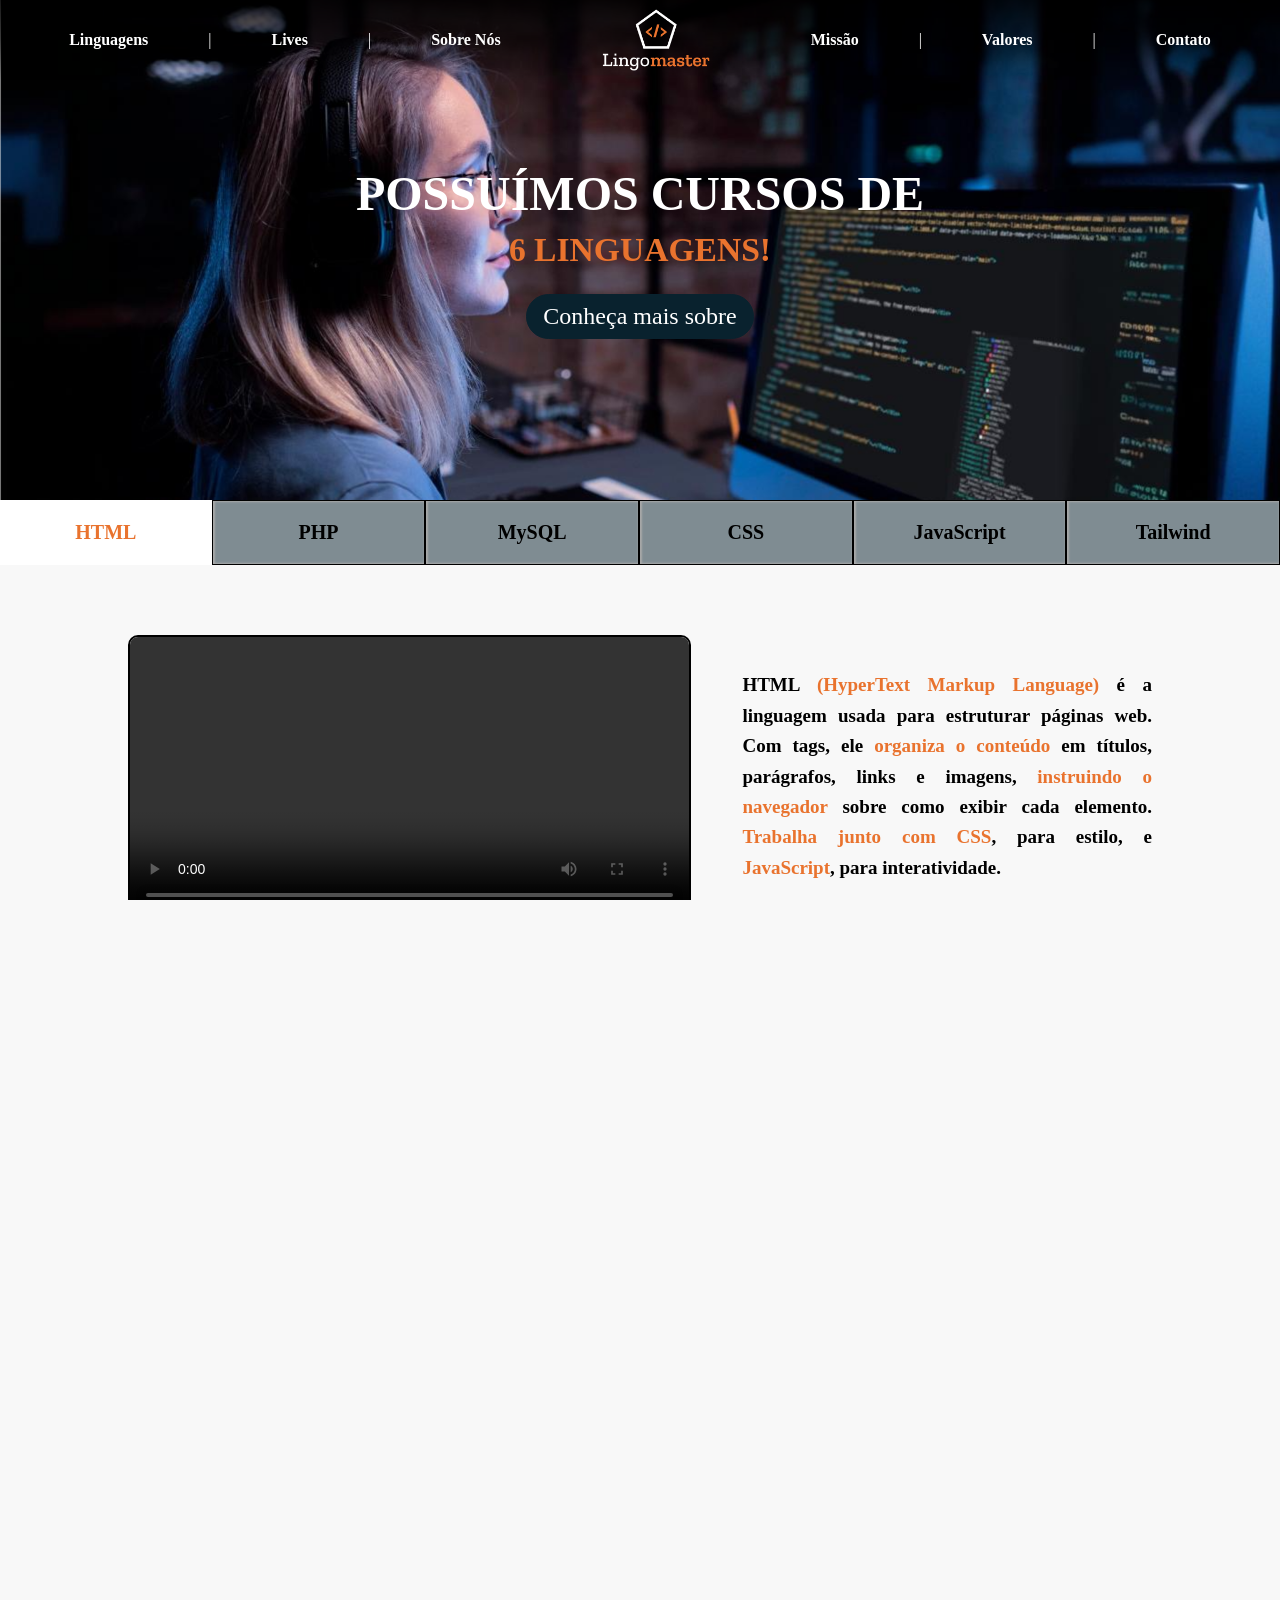
==== commit 5efd83bd: "erros_finalizacao" ====
--- a/index.html
+++ b/index.html
@@ -56,7 +56,7 @@
             <li class="link"><a href="#lives">Lives</a></li>
             <li class="link">|</li>
             <li class="link"><a href="#sobre-nos">Sobre Nós</a></li>
-            <li><a class="logo_nav" href="#home"><img src="images/Logo%20vertical%20dark%20background.png" alt="Logo"></a></li>
+            <li><a class="logo_nav" href="index.html"><img src="images/Logo%20vertical%20dark%20background.png" alt="Logo"></a></li>
             <li class="link"><a href="#missao">Missão</a></li>
             <li class="link">|</li>
             <li class="link"><a href="#valores">Valores</a></li>
@@ -228,7 +228,7 @@
         
         <div class="conteudo-missao">
             <div class="p-missao">
-                <p>Na <span class="highlight">Ligonmaster</span> , nossa missão é <span class="highlight">capacitar alunos para o mercado</span> de tecnologia, oferecendo um aprendizado <span class="highlight">acessível e prático</span> que desenvolve habilidades técnicas e interpessoais. Buscamos ser <span class="highlight">referência no ensino de programação</span>, formando <span class="highlight">profissionais qualificados</span> e preparados para os desafios do futuro digital.</p>
+                <p>Na <span class="highlight">Lingomaster</span> , nossa missão é <span class="highlight">capacitar alunos para o mercado</span> de tecnologia, oferecendo um aprendizado <span class="highlight">acessível e prático</span> que desenvolve habilidades técnicas e interpessoais. Buscamos ser <span class="highlight">referência no ensino de programação</span>, formando <span class="highlight">profissionais qualificados</span> e preparados para os desafios do futuro digital.</p>
             </div>
             <div class="div-img-missao">
                 <img class='img-missao' src="images/image-misaso.jpg">
--- a/css/home.css
+++ b/css/home.css
@@ -6,7 +6,7 @@
 }
 
 p{
-    font-size: 24px;
+    font-size: 27px;
     color: black;
     text-align: justify ;
     font-weight: bold;
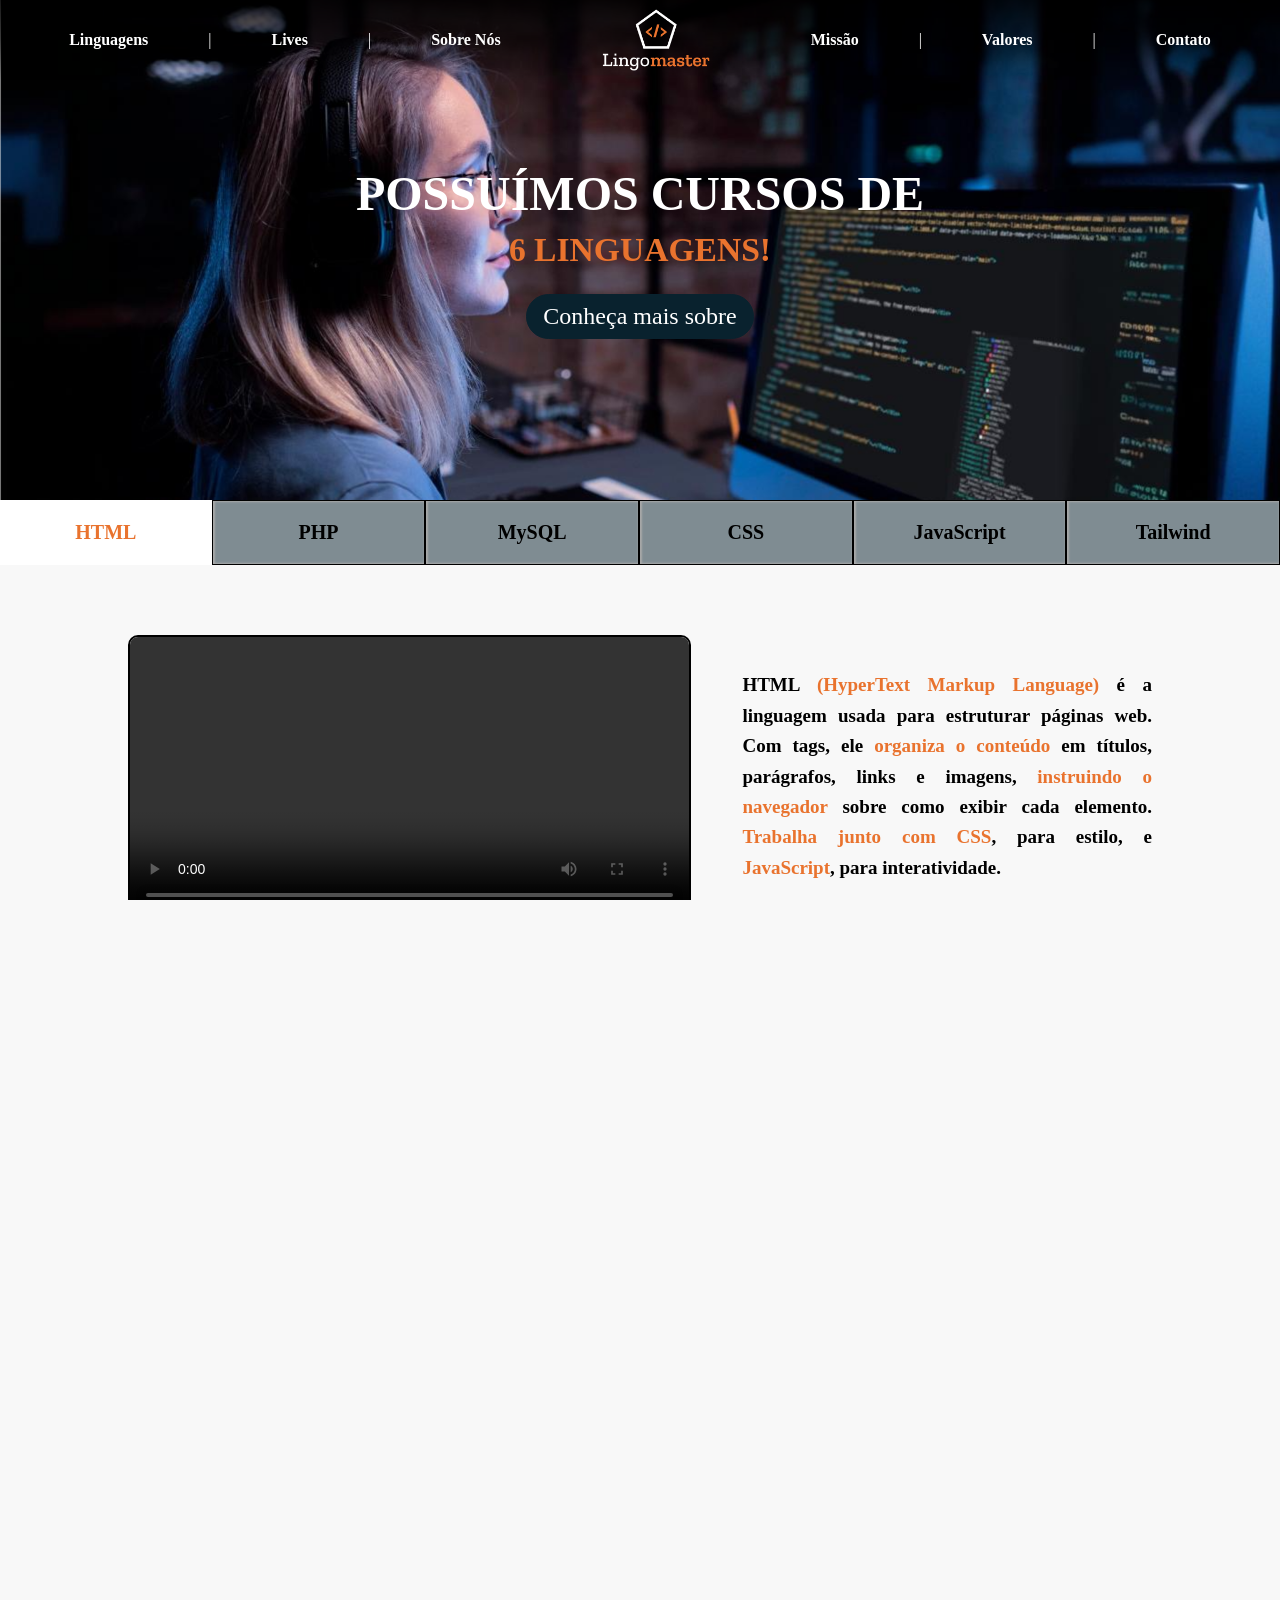
==== commit 0629c167: "final_home_oficial" ====
--- a/index.html
+++ b/index.html
@@ -4,6 +4,8 @@
     <meta charset="UTF-8">
     <meta name="viewport" content="width=device-width, initial-scale=1.0">
     <title>Lingomaster</title>
+
+    <link rel="shortcut icon" href="images/Logo%20Dark%20background.png" type="image/x-icon">
 
     <style>
         /* Centraliza o contêiner no centro da página */
@@ -276,39 +278,46 @@
             <div class="carrossel-container">
                 <div class="carrossel">
                     <div id="dp1" class="item">
-                        <h3>Manuella Koiama Fujino</h3>
-                        <hr>
-                        <p>Lorem ipsum dolor sit amet, consectetur adipiscing elit. In tempor ut magna non scelerisque. Nunc eleifend massa id lorem laoreet, a bibendum quam ultricies. Nam volutpat consequat condimentum. Pellentesque placerat nunc orci, at maximus ex vulputate non.</p>
+                        <h3>Marcelo Souza</h3>
+                        <hr>
+                        <p>"A Lingomaster foi uma surpresa incrível! Eu precisava me atualizar em CSS para um novo projeto no trabalho e o curso foi direto ao ponto. As aulas são super didáticas, com muitos exemplos práticos, o que facilita muito o aprendizado. Hoje, consigo aplicar tudo o que aprendi com confiança."
+                        </p>
                     </div>
                     <div id="dp2" class="item">
-                        <h3>Yuri Alberto</h3>
-                        <hr>
-                        <p>Lorem ipsum dolor sit amet, consectetur adipiscing elit. In tempor ut magna non scelerisque. Nunc eleifend massa id lorem laoreet, a bibendum quam ultricies. Nam volutpat consequat condimentum. Pellentesque placerat nunc orci, at maximus ex vulputate non.</p>
+                        <h3>Beatriz Lima</h3>
+                        <hr>
+                        <p>O curso de CSS da Lingomaster transformou a confiança do usuário, proporcionando conteúdos de alta qualidade e uma abordagem prática, repleta de exemplos e projetos. A plataforma intuitiva ajudou a superar dificuldades na estilização de páginas.
+                        </p>
                     </div>
                     <div id="dp3" class="item">
-                        <h3>Victor Coronado</h3>
-                        <hr>
-                        <p>Lorem ipsum dolor sit amet, consectetur adipiscing elit. In tempor ut magna non scelerisque. Nunc eleifend massa id lorem laoreet, a bibendum quam ultricies. Nam volutpat consequat condimentum. Pellentesque placerat nunc orci, at maximus ex vulputate non.</p>
+                        <h3>Rodrigo Fernandes</h3>
+                        <hr>
+                        <p>"Sempre quis aprender PHP, mas achava a linguagem complicada. O curso da Lingomaster foi um divisor de águas. As explicações são claras e o suporte dos instrutores é excepcional! Depois do curso, já comecei a criar minhas primeiras aplicações com PHP e estou muito animado com o que ainda posso desenvolver."
+                        </p>
                     </div>
                     <div id="dp4" class="item">
-                        <h3>João Silva</h3>
-                        <hr>
-                        <p>Lorem ipsum dolor sit amet, consectetur adipiscing elit. In tempor ut magna non scelerisque. Nunc eleifend massa id lorem laoreet, a bibendum quam ultricies. Nam volutpat consequat condimentum. Pellentesque placerat nunc orci, at maximus ex vulputate non.</p>
+                        <h3>Ana Clara Ribeiro</h3>
+                        <hr>
+                        <p>"Eu sou iniciante e comecei pelo curso de HTML da Lingomaster. Foi uma experiência ótima! As aulas são bem organizadas, com cada conceito sendo explicado de maneira simples. O curso me deu a base necessária para criar minhas primeiras páginas e entender melhor o desenvolvimento web."
+                        </p>
                     </div>
                     <div id="dp5" class="item">
-                        <h3>Ana Pereira</h3>
-                        <hr>
-                        <p>Lorem ipsum dolor sit amet, consectetur adipiscing elit. In tempor ut magna non scelerisque. Nunc eleifend massa id lorem laoreet, a bibendum quam ultricies. Nam volutpat consequat condimentum. Pellentesque placerat nunc orci, at maximus ex vulputate non.</p>
+                        <h3>Carlos Eduardo</h3>
+                        <hr>
+                        <p>"Após fazer o curso de CSS da Lingomaster, minha confiança para trabalhar com desenvolvimento web mudou completamente. Sempre tive dificuldades em estilizar minhas páginas, mas o curso trouxe uma abordagem prática, com muitos exemplos e projetos. A plataforma é intuitiva e os conteúdos são de altíssima qualidade."
+                        </p>
                     </div>
                     <div id="dp6" class="item">
-                        <h3>Carlos Eduardo</h3>
-                        <hr>
-                        <p>Lorem ipsum dolor sit amet, consectetur adipiscing elit. In tempor ut magna non scelerisque. Nunc eleifend massa id lorem laoreet, a bibendum quam ultricies. Nam volutpat consequat condimentum. Pellentesque placerat nunc orci, at maximus ex vulputate non.</p>
+                        <h3>Mariana Castro</h3>
+                        <hr>
+                        <p>"Eu já conhecia HTML e CSS, mas o curso avançado da Lingomaster fez toda a diferença! Os conteúdos sobre Tailwind CSS e como aplicar estilos de forma modular foi essencial para meus projetos. Recomendo muito para quem quer um diferencial no mercado."
+                        </p>
                     </div>
                     <div id="dp7" class="item">
-                        <h3>Mariana Lima</h3>
-                        <hr>
-                        <p>Lorem ipsum dolor sit amet, consectetur adipiscing elit. In tempor ut magna non scelerisque. Nunc eleifend massa id lorem laoreet, a bibendum quam ultricies. Nam volutpat consequat condimentum. Pellentesque placerat nunc orci, at maximus ex vulputate non..</p>
+                        <h3>Jorge Almeida</h3>
+                        <hr>
+                        <p>"Fiz o curso de PHP na Lingomaster e só posso dizer que valeu cada segundo! O material é bem estruturado, e os exercícios ajudam a entender bem os conceitos. Hoje, já estou desenvolvendo alguns sistemas próprios e aplicando tudo o que aprendi no curso."
+                        </p>
                     </div>
                 </div>
             </div>
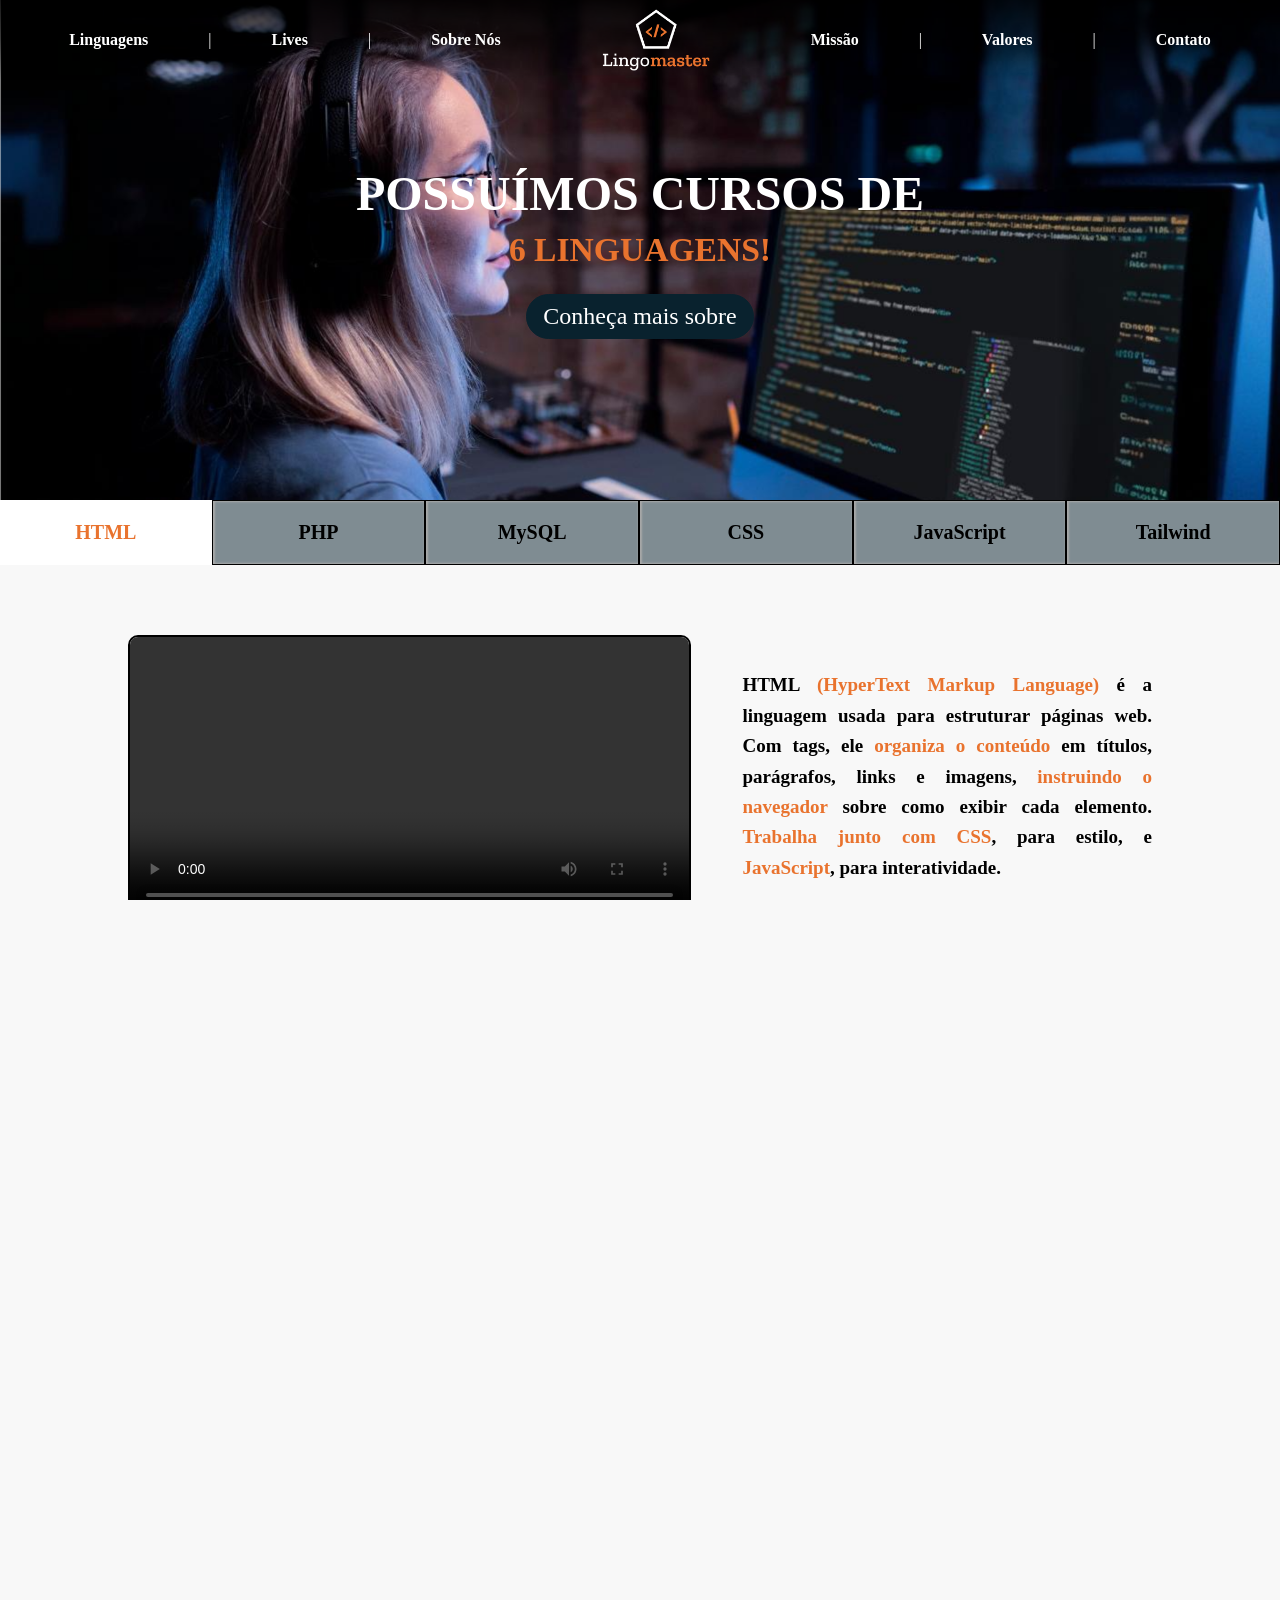
==== commit 6a5d3974: "perido_suporte" ====
--- a/index.html
+++ b/index.html
@@ -195,11 +195,11 @@
             </div>
 
             <div class="imagem-preenchimento">
-                <img src="images/Logo%20light%20background.png" alt="Preenchimento">
+                <p>Luiz, <span class="highlight"> fundador da Lingomaster </span>, é especialista em operações e desenvolvimento de negócios, focando na gestão interna e parcerias estratégicas.</p>
             </div>
 
             <div class="imagem-preenchimento2">
-                <img src="images/Logo%20light%20background.png" alt="Preenchimento">
+                <p>Gabriel,<span class="highlight"> fundador da Lingomaster </span>, lidera a criação de produtos inovadores que unem tecnologia e educação. Ele é responsável pela visão estratégica e pelo planejamento da empresa.</p>
             </div>
 
             <div class="imagem-fundador2">
--- a/css/home.css
+++ b/css/home.css
@@ -480,8 +480,8 @@
 
 .image-fundadores {
     display: flex;
-    justify-content: space-between;
-    align-items: flex-start;
+    justify-content: center;
+    align-items: center;
     padding: 0;
     margin: 0;
     width: 100%;
@@ -1063,6 +1063,8 @@
 
     .carrossel {
         display: flex;
+        justify-content: center;
+        align-items: center;
         transition: none;
         gap: 0;
         padding-left: 0;
@@ -1080,14 +1082,13 @@
         display: none;
     }
 
-    #dp1 {
-        flex: 0 0 300px;
+    .item {
+        flex: 0 0 300px; /* Largura fixa para cada item */
         text-align: center;
         padding: 20px;
         background-color: #ffffff;
         border: solid black 5px;
         transition: transform 0.5s ease, opacity 0.5s ease;
-        margin-left: 10%;
     }
 
     .contact-box {
@@ -1281,6 +1282,8 @@
 
     .carrossel {
         display: flex;
+        justify-content: center;
+        align-items: center;
         transition: none;
         gap: 0;
         padding-left: 0;
@@ -1298,14 +1301,13 @@
         display: none;
     }
 
-    #dp1 {
-        flex: 0 0 300px;
+    .item {
+        flex: 0 0 300px; /* Largura fixa para cada item */
         text-align: center;
         padding: 20px;
         background-color: #ffffff;
         border: solid black 5px;
         transition: transform 0.5s ease, opacity 0.5s ease;
-        margin-left: 20%;
     }
 
     .contact-box {
@@ -1500,6 +1502,8 @@
 
     .carrossel {
         display: flex;
+        justify-content: center;
+        align-items: center;
         transition: none;
         gap: 0;
         padding-left: 0;
@@ -1517,14 +1521,15 @@
         display: none;
     }
 
-    #dp1 {
-        flex: 0 0 300px;
+    .item {
+        flex: 0 0 314px;
+        /* align-items: center; */
         text-align: center;
         padding: 20px;
         background-color: #ffffff;
         border: solid black 5px;
         transition: transform 0.5s ease, opacity 0.5s ease;
-        margin-left: 25%;
+        margin-left: 2%;
     }
 
     .contact-box {
@@ -1743,264 +1748,244 @@
         display: none;
     }
 
-    #dp1 {
-        flex: 0 0 270px;
+    .item {
+        flex: 0 0 314px;
         text-align: center;
         padding: 20px;
         background-color: #ffffff;
         border: solid black 5px;
         transition: transform 0.5s ease, opacity 0.5s ease;
-        margin: 2%;
-    }
-
-    #dp2{
-        flex: 0 0 270px;
+        margin: 1%;
+    }
+
+    .contact-box {
+        justify-content: center;
+    }
+
+    .contact-item {
+        margin: 7px;
+    }
+
+    .contact-title {
+        font-size: 1.2rem;
+    }
+
+    .contact-text {
+        font-size: 1rem;
+    }
+
+    .footer-bottom{
+        padding-top: 16px;
+        padding-right: 41px;
+    }
+
+    .footer-bottom p {
+        font-size: 1.2rem;
+        width: 42%;
+    }
+
+    .footer-lock {
+        bottom: 29px;
+        right: 29px;
+    }
+}
+
+
+@media (min-width: 769px) and (max-width: 871px) {
+    .carousel1-item h2 {
+        font-size: 2.6rem;
+        font-family: "Zilla Slab", serif;
+    }
+
+    .carousel1-item p {
+        font-family: "Zilla Slab", serif;
+        font-size: 2.2rem;
+        max-width: 80%;
+        text-align: center;
+    }
+
+    .nav-links .link {
+        display: none;
+    }
+
+    .cursos p {
+        text-align: justify;
+        font-size: 1.7rem;
+        width: 80%;
+    }
+
+    video {
+        width: 90%;
+    }
+
+    .line-left, .line-right {
+        width: 32%;
+    }
+
+    .carousel2-btn {
+        display: none;
+    }
+
+    .section-header h2 {
+        font-size: 2.2rem;
+        margin: 0 5px
+    }
+
+    .image-fundadores {
+        display: block;
+        justify-content: space-between;
+        align-items: flex-start;
+        padding: 0;
+        margin: 0;
+        width: 100%;
+    }
+
+    .imagem-preenchimento, .imagem-preenchimento2 {
+        display: none;
+    }
+
+    .imagem-fundador, .imagem-fundador2 {
+        text-align: center;
+        width: 100%;
+        position: relative;
+        transition: none;
+        overflow: hidden;
+        margin-bottom: -70px;
+    }
+
+    .imagem-fundador img, .imagem-fundador2 img {
+        width: 100%;
+        height: 400px;
+        object-fit: cover;
+    }
+
+    .irmaos-p {
+        font-size: 2rem;
+        width: 80%;
+    }
+
+    .titulo-missao {
+        font-size: 3.4rem;
+        font-weight: bold;
+        color: black;
+        text-align: center;
+    }
+
+    .fundo-direita {
+        background-color: black;
+        width: 60%;
+        height: 40px;
+        display: flex;
+        align-items: center;
+        justify-content: start;
+    }
+
+    .seta-direita span {
+        font-size: 25px;
+    }
+
+    .fundo-esquerda {
+        background-color: black;
+        width: 20%;
+        height: 40px;
+        display: flex;
+        align-items: center;
+        justify-content: end;
+    }
+
+    .seta-esquerda span {
+        font-size: 25px;
+    }
+
+    .missao-container {
+        margin-bottom: 70px;
+    }
+
+    .img-missao {
+        width: 100%;
+        height: auto;
+        border: none;
+        border-radius: 0;
+        object-fit: cover;
+    }
+
+    .p-missao{
+        width: 80%;
+    }
+
+    .conteudo-missao p {
+        font-size: 1.5rem;
+        text-align: justify;
+        width: 100%;
+        margin-top: 10px;
+    }
+
+    .conteudo-missao {
+        display: flex;
+        justify-content: center;
+        flex-direction: column-reverse;
+        align-items: center;
+        margin-bottom: 30px;
+    }
+
+    .valor {
+        display: flex;
+        justify-content: space-between;
+        flex-direction: column;
+        align-items: flex-start;
+        padding: 20px 0;
+        border-bottom: 6px solid black;
+    }
+
+    .valor h2 {
+        font-size: 2rem;
+        font-weight: bold;
+        margin: 0;
+    }
+
+    .valor p {
+        max-width: 90%;
+        text-align: justify;
+        font-size: 1.7rem;
+        margin: 0;
+        line-height: 1.3;
+    }
+
+    .banner-depoimentos h1 {
+        font-size: 2.6rem;
+        font-weight: bold;
+        margin: 0;
+    }
+
+    .carrossel {
+        display: flex;
+        transition: none;
+        justify-content: center;
+        align-items: center;
+        gap: 0;
+        padding-left: 0;
+        padding-right: 0;
+    }
+
+    .carrossel-container {
+        overflow: hidden;
+        padding: 20px 0;
+        border-radius: 0;
+        width: 100%;
+    }
+
+    #dp3, #dp4, #dp5, #dp6, #dp7 {
+        display: none;
+    }
+
+    .item {
+        flex: 0 0 314px;
         text-align: center;
         padding: 20px;
         background-color: #ffffff;
         border: solid black 5px;
         transition: transform 0.5s ease, opacity 0.5s ease;
-        margin: 2%;
-    }
-
-    .contact-box {
-        justify-content: center;
-    }
-
-    .contact-item {
-        margin: 7px;
-    }
-
-    .contact-title {
-        font-size: 1.2rem;
-    }
-
-    .contact-text {
-        font-size: 1rem;
-    }
-
-    .footer-bottom{
-        padding-top: 16px;
-        padding-right: 41px;
-    }
-
-    .footer-bottom p {
-        font-size: 1.2rem;
-        width: 42%;
-    }
-
-    .footer-lock {
-        bottom: 29px;
-        right: 29px;
-    }
-}
-
-
-@media (min-width: 769px) and (max-width: 871px) {
-    .carousel1-item h2 {
-        font-size: 2.6rem;
-        font-family: "Zilla Slab", serif;
-    }
-
-    .carousel1-item p {
-        font-family: "Zilla Slab", serif;
-        font-size: 2.2rem;
-        max-width: 80%;
-        text-align: center;
-    }
-
-    .nav-links .link {
-        display: none;
-    }
-
-    .cursos p {
-        text-align: justify;
-        font-size: 1.7rem;
-        width: 80%;
-    }
-
-    video {
-        width: 90%;
-    }
-
-    .line-left, .line-right {
-        width: 32%;
-    }
-
-    .carousel2-btn {
-        display: none;
-    }
-
-    .section-header h2 {
-        font-size: 2.2rem;
-        margin: 0 5px
-    }
-
-    .image-fundadores {
-        display: block;
-        justify-content: space-between;
-        align-items: flex-start;
-        padding: 0;
-        margin: 0;
-        width: 100%;
-    }
-
-    .imagem-preenchimento, .imagem-preenchimento2 {
-        display: none;
-    }
-
-    .imagem-fundador, .imagem-fundador2 {
-        text-align: center;
-        width: 100%;
-        position: relative;
-        transition: none;
-        overflow: hidden;
-        margin-bottom: -70px;
-    }
-
-    .imagem-fundador img, .imagem-fundador2 img {
-        width: 100%;
-        height: 400px;
-        object-fit: cover;
-    }
-
-    .irmaos-p {
-        font-size: 2rem;
-        width: 80%;
-    }
-
-    .titulo-missao {
-        font-size: 3.4rem;
-        font-weight: bold;
-        color: black;
-        text-align: center;
-    }
-
-    .fundo-direita {
-        background-color: black;
-        width: 60%;
-        height: 40px;
-        display: flex;
-        align-items: center;
-        justify-content: start;
-    }
-
-    .seta-direita span {
-        font-size: 25px;
-    }
-
-    .fundo-esquerda {
-        background-color: black;
-        width: 20%;
-        height: 40px;
-        display: flex;
-        align-items: center;
-        justify-content: end;
-    }
-
-    .seta-esquerda span {
-        font-size: 25px;
-    }
-
-    .missao-container {
-        margin-bottom: 70px;
-    }
-
-    .img-missao {
-        width: 100%;
-        height: auto;
-        border: none;
-        border-radius: 0;
-        object-fit: cover;
-    }
-
-    .p-missao{
-        width: 80%;
-    }
-
-    .conteudo-missao p {
-        font-size: 1.5rem;
-        text-align: justify;
-        width: 100%;
-        margin-top: 10px;
-    }
-
-    .conteudo-missao {
-        display: flex;
-        justify-content: center;
-        flex-direction: column-reverse;
-        align-items: center;
-        margin-bottom: 30px;
-    }
-
-    .valor {
-        display: flex;
-        justify-content: space-between;
-        flex-direction: column;
-        align-items: flex-start;
-        padding: 20px 0;
-        border-bottom: 6px solid black;
-    }
-
-    .valor h2 {
-        font-size: 2rem;
-        font-weight: bold;
-        margin: 0;
-    }
-
-    .valor p {
-        max-width: 90%;
-        text-align: justify;
-        font-size: 1.7rem;
-        margin: 0;
-        line-height: 1.3;
-    }
-
-    .banner-depoimentos h1 {
-        font-size: 2.6rem;
-        font-weight: bold;
-        margin: 0;
-    }
-
-    .carrossel {
-        display: flex;
-        transition: none;
-        justify-content: center;
-        align-items: center;
-        gap: 0;
-        padding-left: 0;
-        padding-right: 0;
-    }
-
-    .carrossel-container {
-        overflow: hidden;
-        padding: 20px 0;
-        border-radius: 0;
-        width: 100%;
-    }
-
-    #dp3, #dp4, #dp5, #dp6, #dp7 {
-        display: none;
-    }
-
-    #dp1 {
-        flex: 0 0 270px;
-        text-align: center;
-        padding: 20px;
-        background-color: #ffffff;
-        border: solid black 5px;
-        transition: transform 0.5s ease, opacity 0.5s ease;
-        margin: 2%;
-    }
-
-    #dp2{
-        flex: 0 0 270px;
-        text-align: center;
-        padding: 20px;
-        background-color: #ffffff;
-        border: solid black 5px;
-        transition: transform 0.5s ease, opacity 0.5s ease;
-        margin: 2%;
+        margin-left: 5%;
     }
 
     .contact-box {
@@ -2246,18 +2231,18 @@
         width: 100%;
     }
 
-    #dp4, #dp5, #dp6, #dp7 {
+    #dp3, #dp4, #dp5, #dp6, #dp7 {
         display: none;
     }
 
-    #dp1, #dp2, #dp3 {
-        flex: 0 0 270px;
+    .item {
+        flex: 0 0 314px;
         text-align: center;
         padding: 20px;
         background-color: #ffffff;
         border: solid black 5px;
         transition: transform 0.5s ease, opacity 0.5s ease;
-        margin: 2%;
+        margin-left: 4%;
     }
 
     .contact-box {
